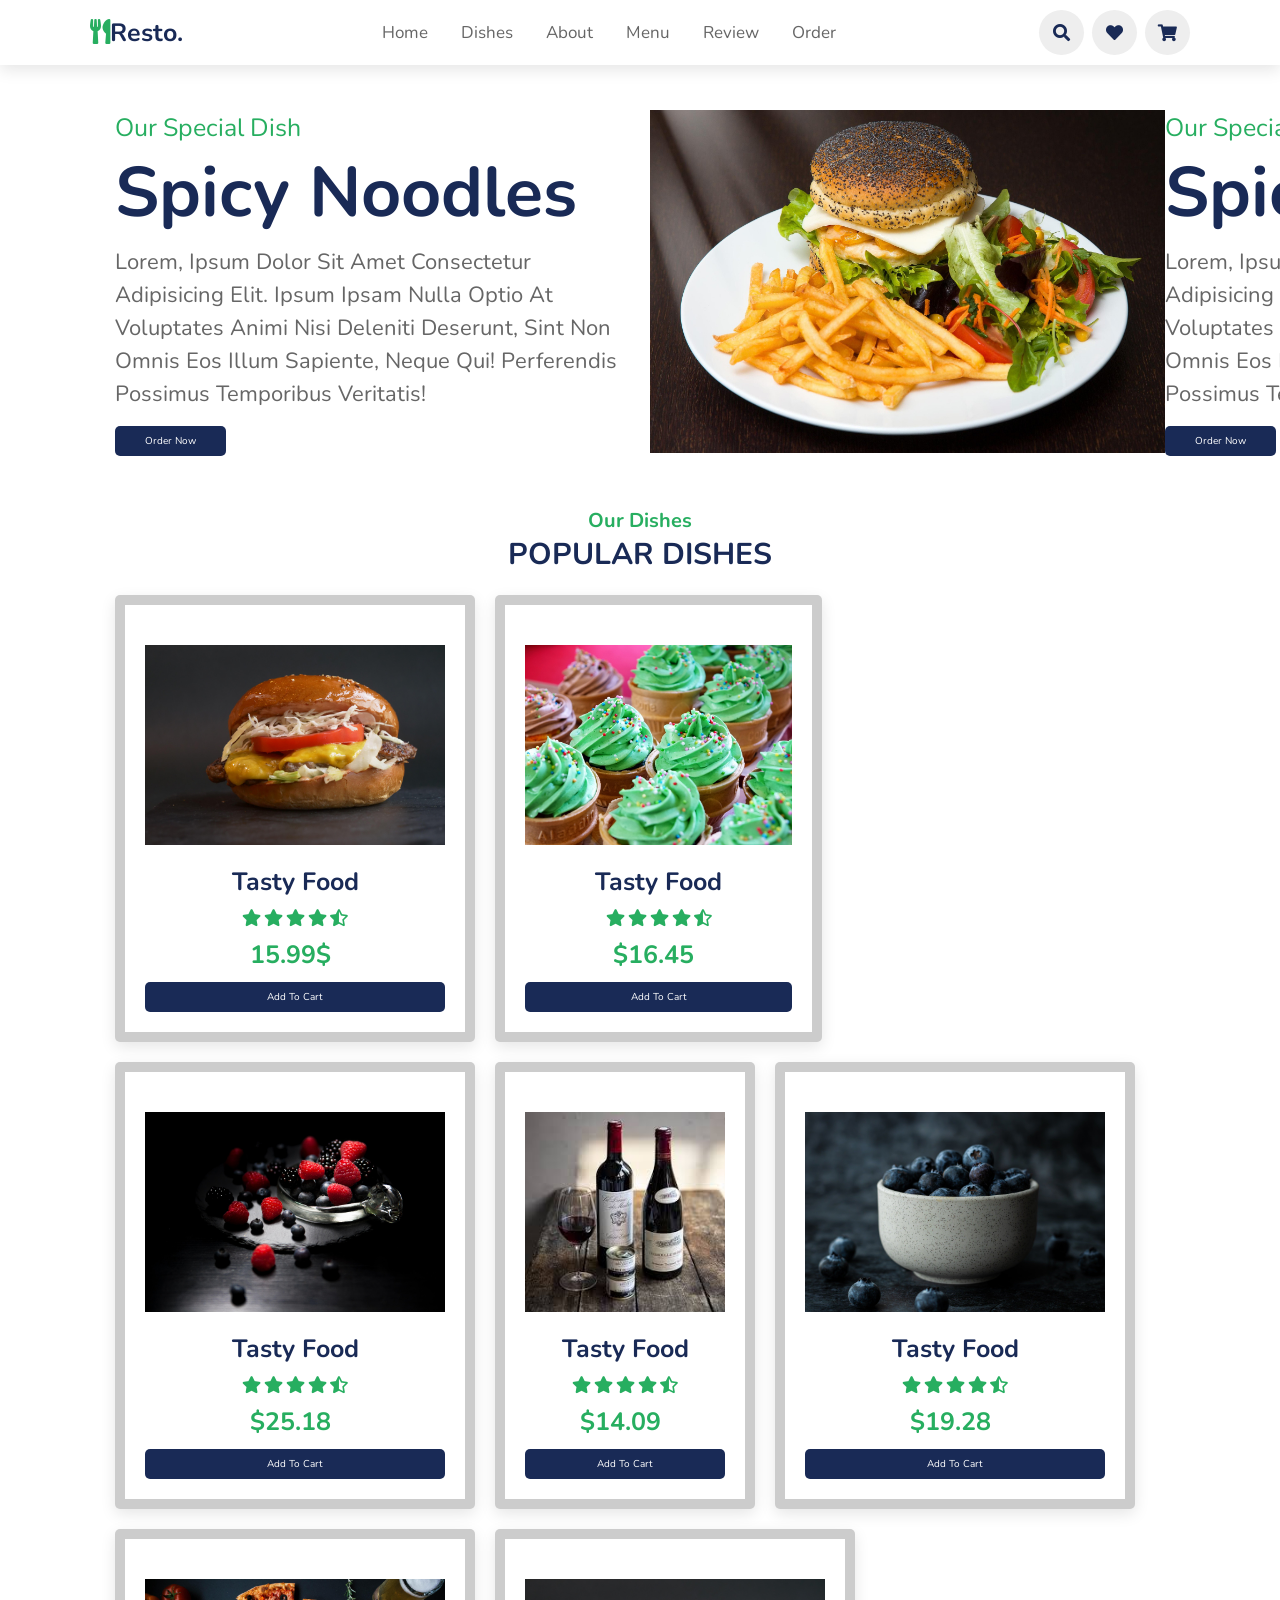
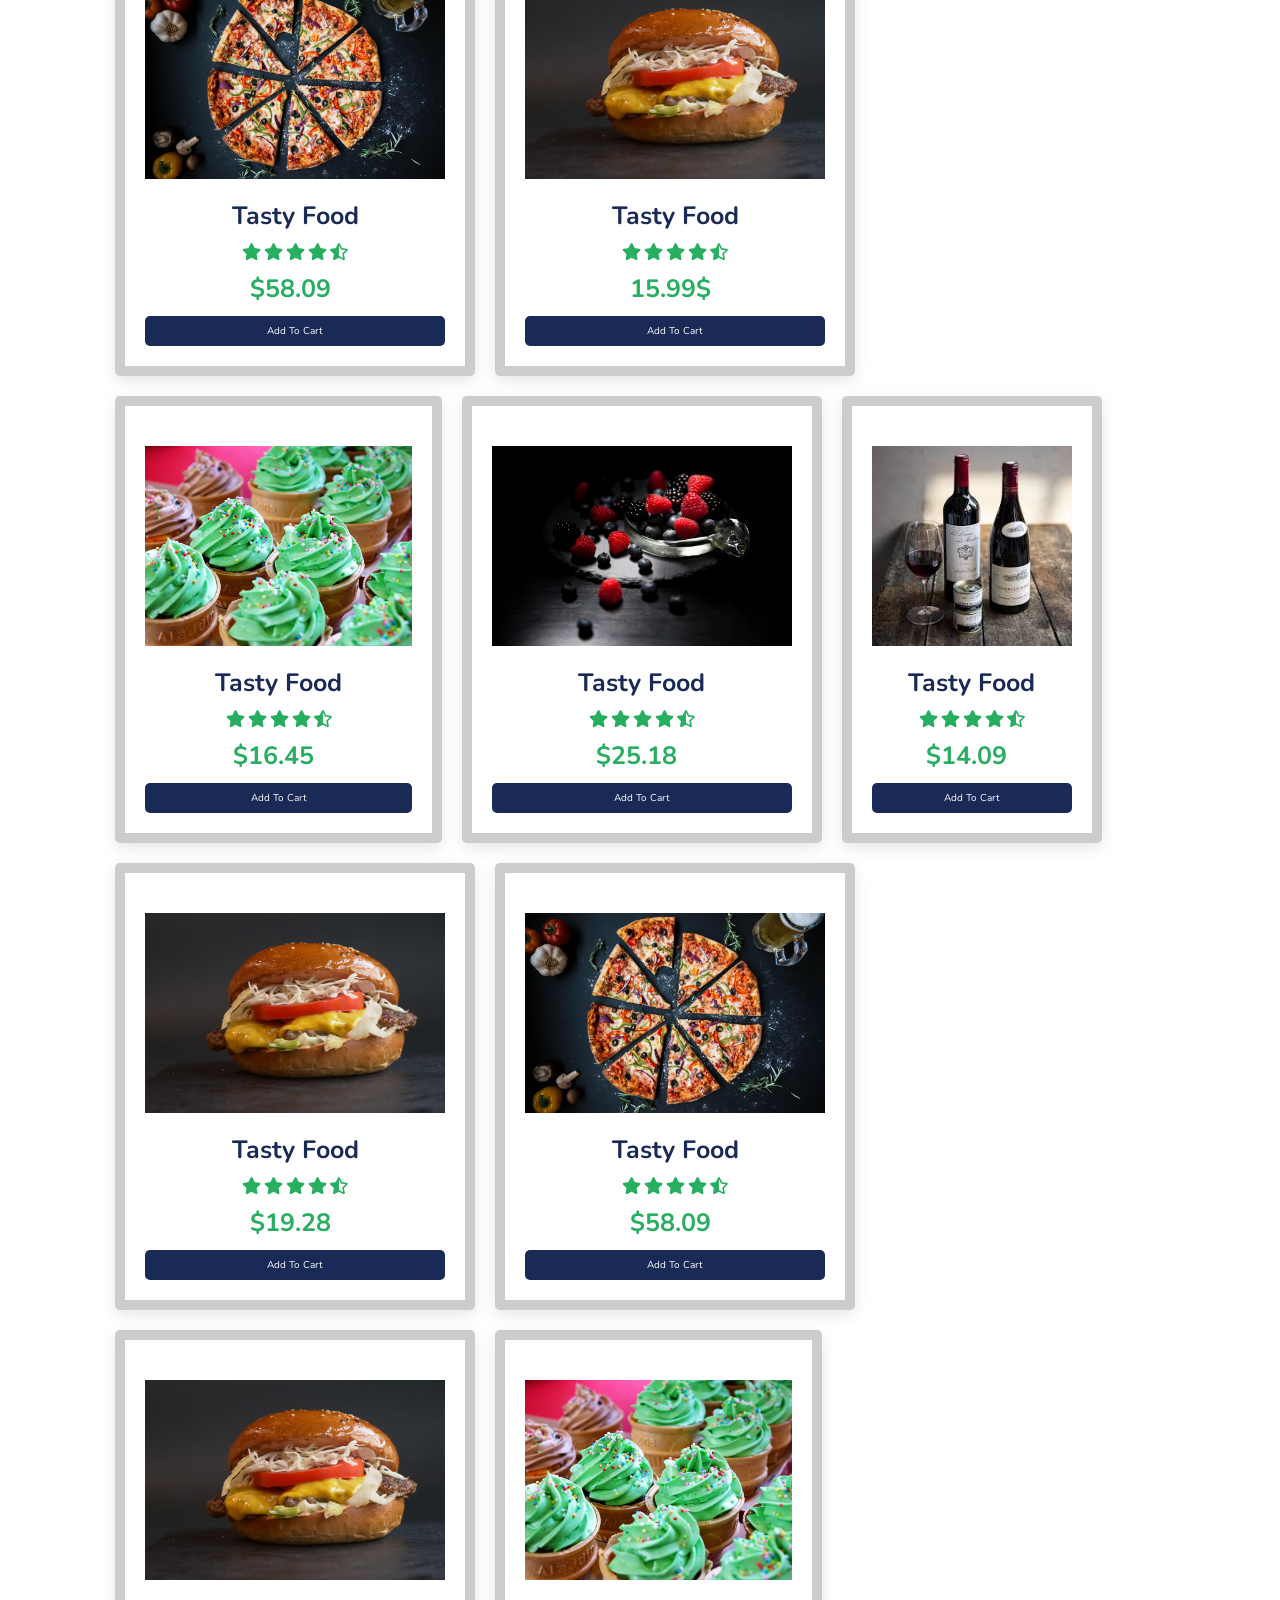
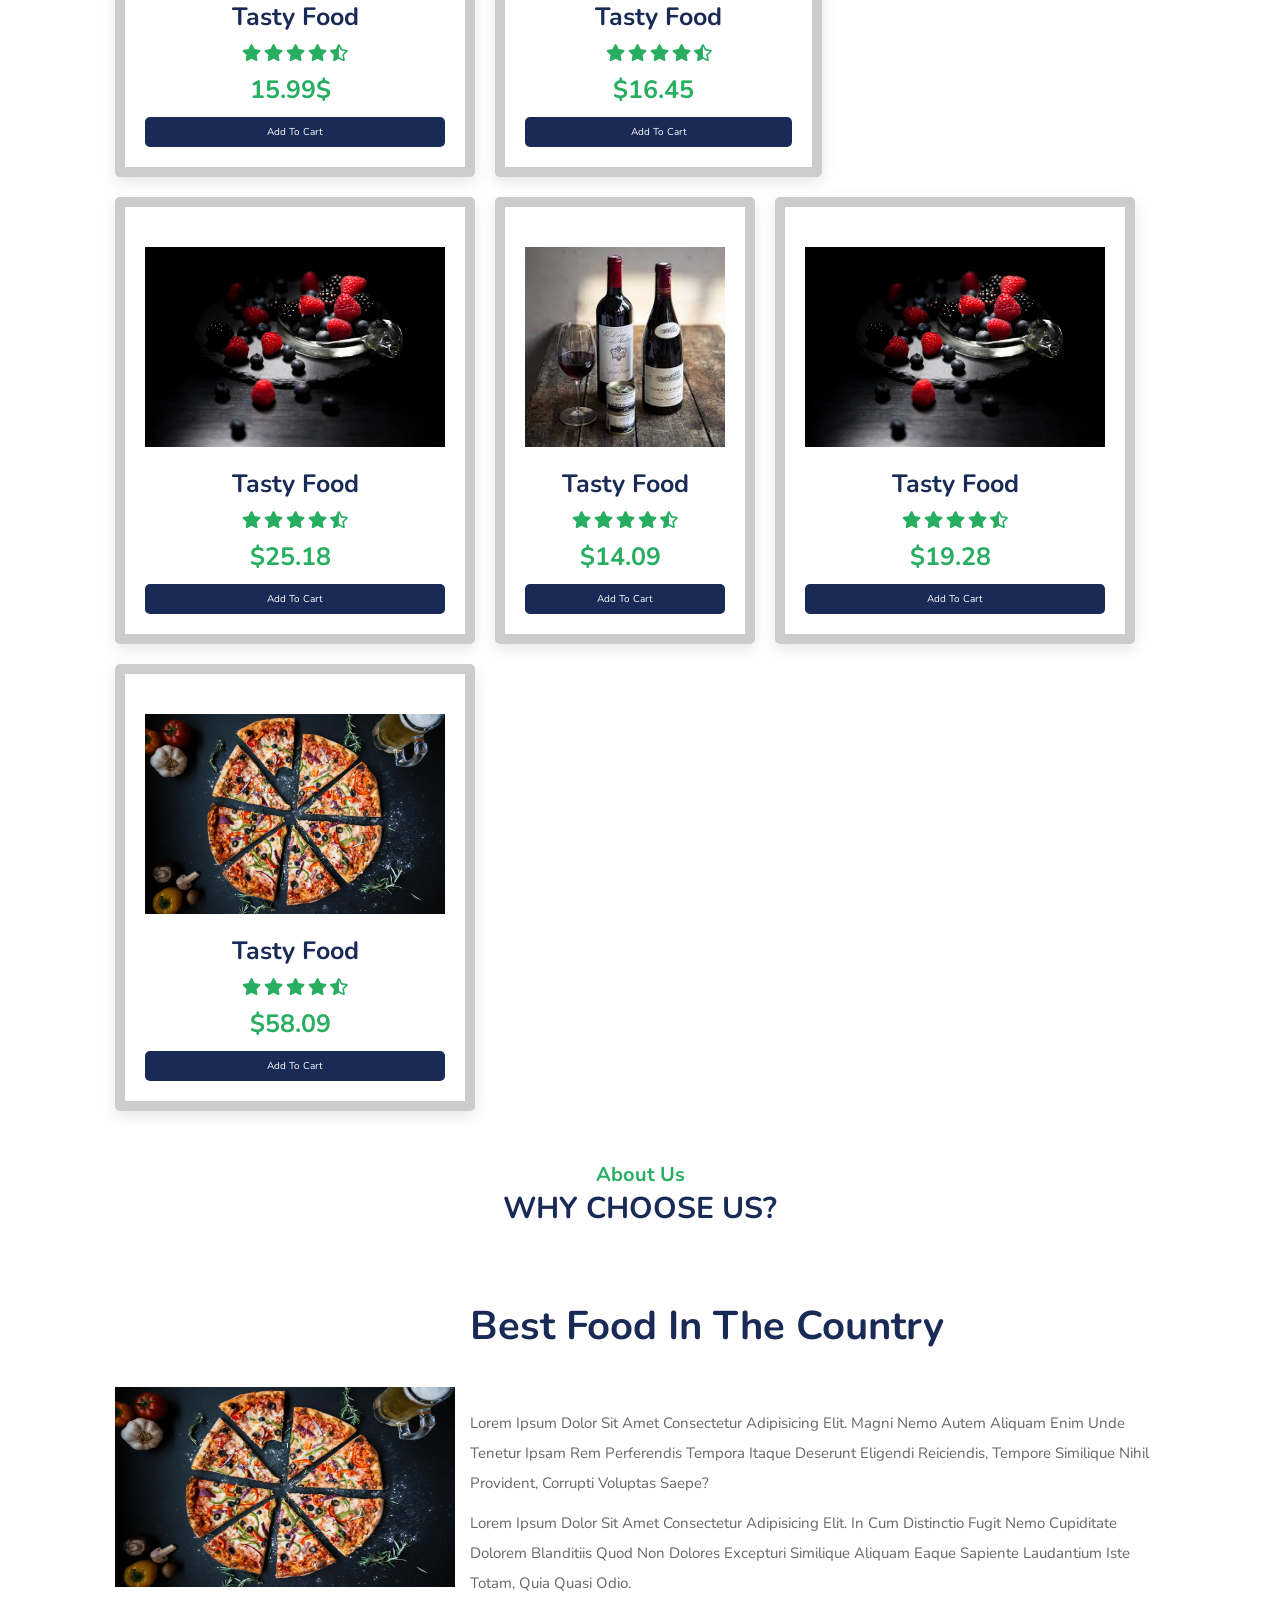
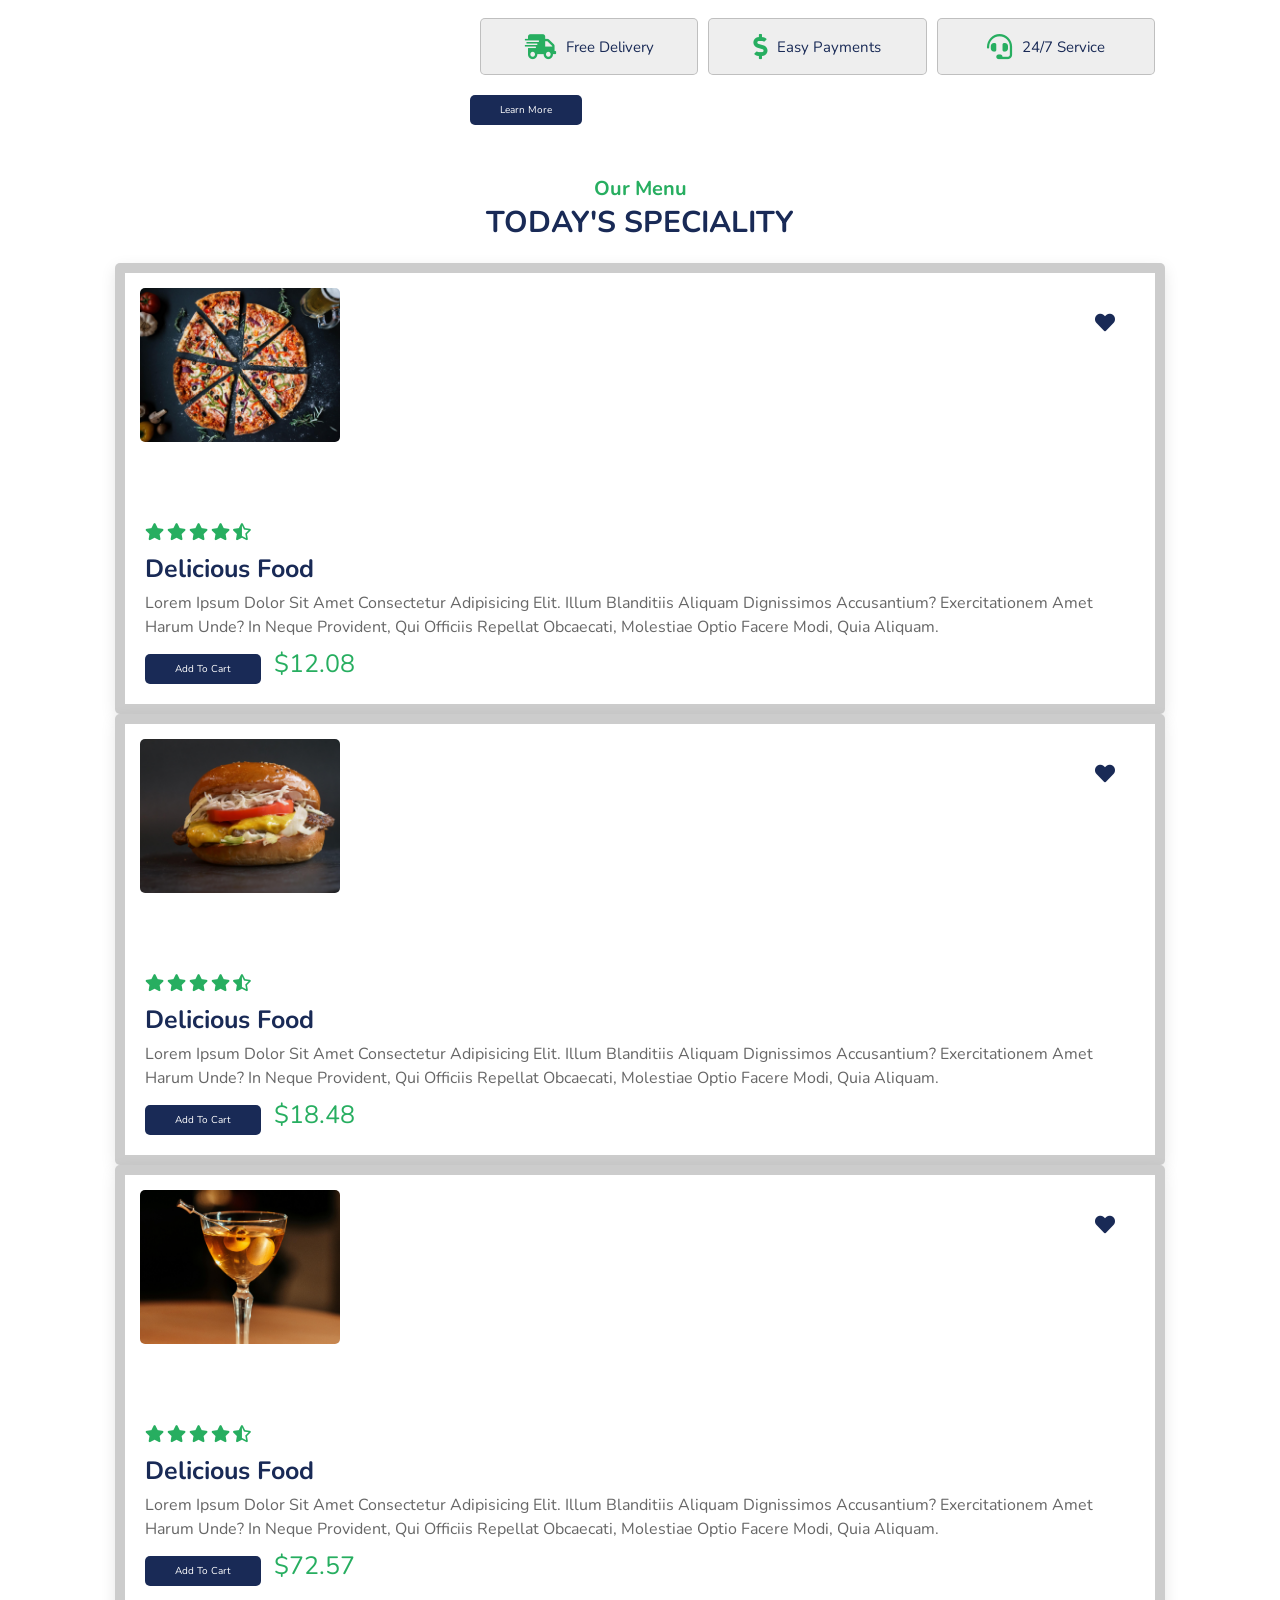
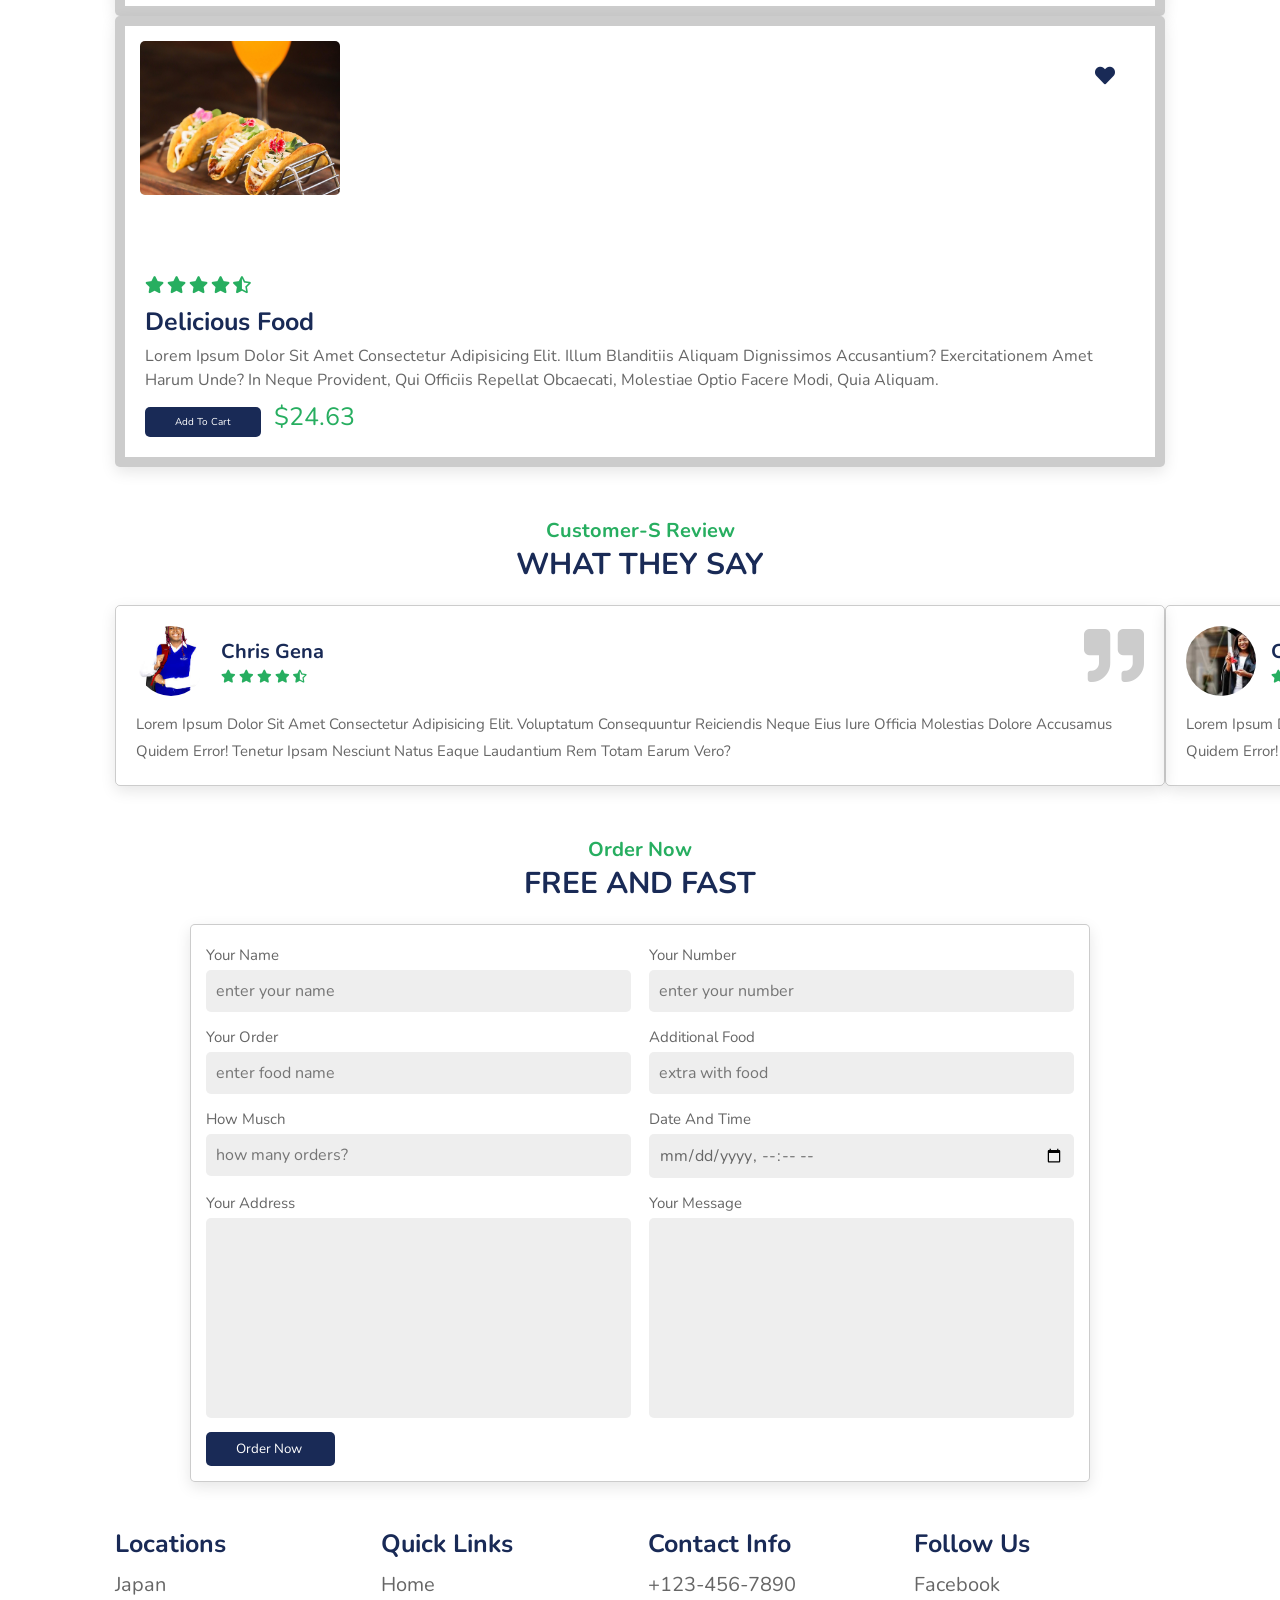
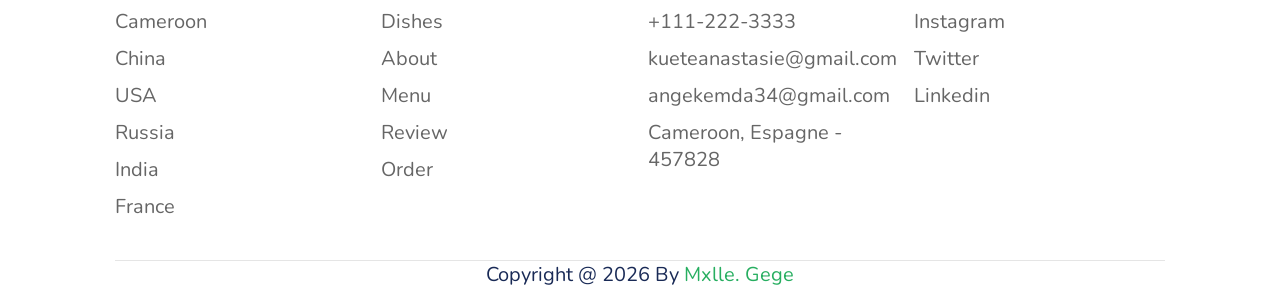
==== dario.html @ 7e9e715a "Ajout des nouveaux fichiers" ====
<!DOCTYPE html>
<html lang="en">
<head>
    <meta charset="UTF-8">
    <meta http-equiv="X-UA-Compatible" content="IE=edge">
    <meta name="viewport" content="width=device-width, initial-scale=1.0">
    <title>complete responsive food website</title>

    <link rel="stylesheet" href="https://unpkg.com/swiper/swiper-bundle.min.css"/>

    
    <link rel="stylesheet" href="https://cdnjs.cloudflare.com/ajax/libs/font-awesome/5.15.3/css/all.min.css">

    
    <link rel="stylesheet" href="food.css">
    
</head>
<body>
  
  <!--header section starts-->

  <header>
    
<a href="#" class="logo"><i class="fas fa-utensils"></i>resto.</a>

<nav class="navbar">
<a class="active" href="#home">Home</a>
<a href="#dishes">Dishes</a>
<a href="#about">About</a>
<a href="#menu">Menu</a>
<a href="#review">Review</a>
<a href="#order">Order</a>
</nav>

<div class="icons">
  <i class="fas fa-bars" id="menu-bars"></i>
  <i class="fas fa-search" id="search-icon"></i>
  <a href="#" class="fas fa-heart"></a>
  <a href="#" class="fas fa-shopping-cart"></a>
</div>
  </header>
 <!--header section ends-->
 <!-- search form -->
 <form action="" id="search-form">
  <input type="search" placeholder="search here..." id="search-box">
  <label for="search-box" class="fas fa-search"></label>
  <i class="fas fa-times" id="close"></i> 
 </form>

<!-- home section starts -->

 <section class="home" id="home">

  <div class="swiper-container home-slider">

<div class=" swiper-wrapper wrapper">

  <div class="swiper-slide slide">
    <div class="content">
      <span> our special dish</span>
      <h3>spicy noodles</h3>
      <p>Lorem, ipsum dolor sit amet consectetur adipisicing elit. Ipsum ipsam nulla optio at voluptates animi nisi deleniti deserunt, sint non omnis eos illum sapiente, neque qui! Perferendis possimus temporibus veritatis!</p>
      <a href="#"  class="btn">order now</a>
    </div>
    <div class="image">
      <img src="image1/un.jpg">

    </div>
  </div>
  <div class="swiper-slide slide">


    <div class="content">
      <span> our special dish</span>
      <h3>spicy noodles</h3>
      <p>Lorem, ipsum dolor sit amet consectetur adipisicing elit. Ipsum ipsam nulla optio at voluptates animi nisi deleniti deserunt, sint non omnis eos illum sapiente, neque qui! Perferendis possimus temporibus veritatis!</p>
      <a href="#"  class="btn">order now</a>

    </div>
<div class="image">
 <img src="image1/de.jpg">

</div>
  </div>
  <div class="swiper-slide slide">


    <div class="content">
      <span> our special dish</span>
      <h3>spicy noodles</h3>
      <p>Lorem, ipsum dolor sit amet consectetur adipisicing elit. Ipsum ipsam nulla optio at voluptates animi nisi deleniti deserunt, sint non omnis eos illum sapiente, neque qui! Perferendis possimus temporibus veritatis!</p>
      <a href="#"  class="btn">order now</a>

    </div>
<div class="image">
 <img src="image1/un.jpg">

</div>
  </div>
  <div class="swiper-slide slide">


    <div class="content">
      <span> our special dish</span>
      <h3>spicy noodles</h3>
      <p>Lorem, ipsum dolor sit amet consectetur adipisicing elit. Ipsum ipsam nulla optio at voluptates animi nisi deleniti deserunt, sint non omnis eos illum sapiente, neque qui! Perferendis possimus temporibus veritatis!</p>
      <a href="#"  class="btn">order now</a>

    </div>
<div class="image">
 <img src="image1/de.jpg">

</div>
  </div>
  <div class="swiper-slide slide">


    <div class="content">
      <span> our special dish</span>
      <h3>spicy noodles</h3>
      <p>Lorem, ipsum dolor sit amet consectetur adipisicing elit. Ipsum ipsam nulla optio at voluptates animi nisi deleniti deserunt, sint non omnis eos illum sapiente, neque qui! Perferendis possimus temporibus veritatis!</p>
      <a href="#"  class="btn">order now</a>

    </div>
<div class="image">
 <img src="image1/un.jpg">

</div>
  </div>
  <div class="swiper-slide slide">


    <div class="content">
      <span> our special dish</span>
      <h3>spicy noodles</h3>
      <p>Lorem, ipsum dolor sit amet consectetur adipisicing elit. Ipsum ipsam nulla optio at voluptates animi nisi deleniti deserunt, sint non omnis eos illum sapiente, neque qui! Perferendis possimus temporibus veritatis!</p>
      <a href="#"  class="btn">order now</a>

    </div>
<div class="image">
 <img src="image1/de.jpg">
</div>
  </div>
</div>

<div class="swiper-pagination"></div>


  </div>
 </section>

<!-- home section end-->
<!-- dishes section starts -->
<section class="dishes" id="dishes">
  <h3 class="sub-heading">our dishes</h3>
  <h1 class="heading">popular dishes</h1>

<div class="box-container">
<div class="box">
  <a href="#" class="fas fa-heart"></a>
  <a href="#" class="fas fa-eye"></a>
  <img src="image1/je.jpg" alt="">
  <h3>tasty food</h3>
  <div class="stars">
    <i class="fas fa-star"></i> 
    <i class="fas fa-star"></i> 
    <i class="fas fa-star"></i> 
    <i class="fas fa-star"></i> 
    <i class="fas fa-star-half-alt"></i> 
  </div>
<span>15.99$</span>
<a href="#" class="btn">add to cart</a>
</div>

<div class="box">
  <a href="#" class="fas fa-heart"></a>
  <a href="#" class="fas fa-eye"></a>
  <img src="image1/il.jpg" alt="">
  <h3>tasty food</h3>
  <div class="stars">
    <i class="fas fa-star"></i> 
    <i class="fas fa-star"></i> 
    <i class="fas fa-star"></i> 
    <i class="fas fa-star"></i> 
    <i class="fas fa-star-half-alt"></i> 
  </div>
<span>$16.45</span>
<a href="#" class="btn">add to cart</a>
</div>

<div class="box">
  <a href="#" class="fas fa-heart"></a>
  <a href="#" class="fas fa-eye"></a>
  <img src="image1/tu.jpg" alt="">
  <h3>tasty food</h3>
  <div class="stars">
    <i class="fas fa-star"></i> 
    <i class="fas fa-star"></i> 
    <i class="fas fa-star"></i> 
    <i class="fas fa-star"></i> 
    <i class="fas fa-star-half-alt"></i> 
  </div>
<span>$25.18</span>
<a href="#" class="btn">add to cart</a>
</div>
<div class="box">
  <a href="#" class="fas fa-heart"></a>
  <a href="#" class="fas fa-eye"></a>
  <img src="image1/VIN.jpg" alt="">
  <h3>tasty food</h3>
  <div class="stars">
    <i class="fas fa-star"></i> 
    <i class="fas fa-star"></i> 
    <i class="fas fa-star"></i> 
    <i class="fas fa-star"></i> 
    <i class="fas fa-star-half-alt"></i> 
  </div>
<span>$14.09</span>
<a href="#" class="btn">add to cart</a>
</div>

<div class="box">
  <a href="#" class="fas fa-heart"></a>
  <a href="#" class="fas fa-eye"></a>
  <img src="image1/nous.jpg" alt="">
  <h3>tasty food</h3>
  <div class="stars">
    <i class="fas fa-star"></i> 
    <i class="fas fa-star"></i> 
    <i class="fas fa-star"></i> 
    <i class="fas fa-star"></i> 
    <i class="fas fa-star-half-alt"></i> 
  </div>
<span>$19.28</span>
<a href="#" class="btn">add to cart</a>
</div>

<div class="box">
  <a href="#" class="fas fa-heart"></a>
  <a href="#" class="fas fa-eye"></a>
  <img src="image1/vous.jpg" alt="">
  <h3>tasty food</h3>
  <div class="stars">
    <i class="fas fa-star"></i> 
    <i class="fas fa-star"></i> 
    <i class="fas fa-star"></i> 
    <i class="fas fa-star"></i> 
    <i class="fas fa-star-half-alt"></i> 
  </div>
<span>$58.09</span>
<a href="#" class="btn">add to cart</a>
</div>


<div class="box">
  <a href="#" class="fas fa-heart"></a>
  <a href="#" class="fas fa-eye"></a>
  <img src="image1/je.jpg" alt="">
  <h3>tasty food</h3>
  <div class="stars">
    <i class="fas fa-star"></i> 
    <i class="fas fa-star"></i> 
    <i class="fas fa-star"></i> 
    <i class="fas fa-star"></i> 
    <i class="fas fa-star-half-alt"></i> 
  </div>
<span>15.99$</span>
<a href="#" class="btn">add to cart</a>
</div>

<div class="box">
  <a href="#" class="fas fa-heart"></a>
  <a href="#" class="fas fa-eye"></a>
  <img src="image1/il.jpg" alt="">
  <h3>tasty food</h3>
  <div class="stars">
    <i class="fas fa-star"></i> 
    <i class="fas fa-star"></i> 
    <i class="fas fa-star"></i> 
    <i class="fas fa-star"></i> 
    <i class="fas fa-star-half-alt"></i> 
  </div>
<span>$16.45</span>
<a href="#" class="btn">add to cart</a>
</div>

<div class="box">
  <a href="#" class="fas fa-heart"></a>
  <a href="#" class="fas fa-eye"></a>
  <img src="image1/tu.jpg" alt="">
  <h3>tasty food</h3>
  <div class="stars">
    <i class="fas fa-star"></i> 
    <i class="fas fa-star"></i> 
    <i class="fas fa-star"></i> 
    <i class="fas fa-star"></i> 
    <i class="fas fa-star-half-alt"></i> 
  </div>
<span>$25.18</span>
<a href="#" class="btn">add to cart</a>
</div>
<div class="box">
  <a href="#" class="fas fa-heart"></a>
  <a href="#" class="fas fa-eye"></a>
  <img src="image1/VIN.jpg" alt="">
  <h3>tasty food</h3>
  <div class="stars">
    <i class="fas fa-star"></i> 
    <i class="fas fa-star"></i> 
    <i class="fas fa-star"></i> 
    <i class="fas fa-star"></i> 
    <i class="fas fa-star-half-alt"></i> 
  </div>
<span>$14.09</span>
<a href="#" class="btn">add to cart</a>
</div>

<div class="box">
  <a href="#" class="fas fa-heart"></a>
  <a href="#" class="fas fa-eye"></a>
  <img src="image1/je.jpg" alt="">
  <h3>tasty food</h3>
  <div class="stars">
    <i class="fas fa-star"></i> 
    <i class="fas fa-star"></i> 
    <i class="fas fa-star"></i> 
    <i class="fas fa-star"></i> 
    <i class="fas fa-star-half-alt"></i> 
  </div>
<span>$19.28</span>
<a href="#" class="btn">add to cart</a>
</div>

<div class="box">
  <a href="#" class="fas fa-heart"></a>
  <a href="#" class="fas fa-eye"></a>
  <img src="image1/vous.jpg" alt="">
  <h3>tasty food</h3>
  <div class="stars">
    <i class="fas fa-star"></i> 
    <i class="fas fa-star"></i> 
    <i class="fas fa-star"></i> 
    <i class="fas fa-star"></i> 
    <i class="fas fa-star-half-alt"></i> 
  </div>
<span>$58.09</span>
<a href="#" class="btn">add to cart</a>
</div>

<div class="box">
  <a href="#" class="fas fa-heart"></a>
  <a href="#" class="fas fa-eye"></a>
  <img src="image1/je.jpg" alt="">
  <h3>tasty food</h3>
  <div class="stars">
    <i class="fas fa-star"></i> 
    <i class="fas fa-star"></i> 
    <i class="fas fa-star"></i> 
    <i class="fas fa-star"></i> 
    <i class="fas fa-star-half-alt"></i> 
  </div>
<span>15.99$</span>
<a href="#" class="btn">add to cart</a>
</div>

<div class="box">
  <a href="#" class="fas fa-heart"></a>
  <a href="#" class="fas fa-eye"></a>
  <img src="image1/il.jpg" alt="">
  <h3>tasty food</h3>
  <div class="stars">
    <i class="fas fa-star"></i> 
    <i class="fas fa-star"></i> 
    <i class="fas fa-star"></i> 
    <i class="fas fa-star"></i> 
    <i class="fas fa-star-half-alt"></i> 
  </div>
<span>$16.45</span>
<a href="#" class="btn">add to cart</a>
</div>

<div class="box">
  <a href="#" class="fas fa-heart"></a>
  <a href="#" class="fas fa-eye"></a>
  <img src="image1/tu.jpg" alt="">
  <h3>tasty food</h3>
  <div class="stars">
    <i class="fas fa-star"></i> 
    <i class="fas fa-star"></i> 
    <i class="fas fa-star"></i> 
    <i class="fas fa-star"></i> 
    <i class="fas fa-star-half-alt"></i> 
  </div>
<span>$25.18</span>
<a href="#" class="btn">add to cart</a>
</div>
<div class="box">
  <a href="#" class="fas fa-heart"></a>
  <a href="#" class="fas fa-eye"></a>
  <img src="image1/VIN.jpg" alt="">
  <h3>tasty food</h3>
  <div class="stars">
    <i class="fas fa-star"></i> 
    <i class="fas fa-star"></i> 
    <i class="fas fa-star"></i> 
    <i class="fas fa-star"></i> 
    <i class="fas fa-star-half-alt"></i> 
  </div>
<span>$14.09</span>
<a href="#" class="btn">add to cart</a>
</div>

<div class="box">
  <a href="#" class="fas fa-heart"></a>
  <a href="#" class="fas fa-eye"></a>
  <img src="image1/tu.jpg" alt="">
  <h3>tasty food</h3>
  <div class="stars">
    <i class="fas fa-star"></i> 
    <i class="fas fa-star"></i> 
    <i class="fas fa-star"></i> 
    <i class="fas fa-star"></i> 
    <i class="fas fa-star-half-alt"></i> 
  </div>
<span>$19.28</span>
<a href="#" class="btn">add to cart</a>
</div>

<div class="box">
  <a href="#" class="fas fa-heart"></a>
  <a href="#" class="fas fa-eye"></a>
  <img src="image1/vous.jpg" alt="">
  <h3>tasty food</h3>
  <div class="stars">
    <i class="fas fa-star"></i> 
    <i class="fas fa-star"></i> 
    <i class="fas fa-star"></i> 
    <i class="fas fa-star"></i> 
    <i class="fas fa-star-half-alt"></i> 
  </div>
<span>$58.09</span>
<a href="#" class="btn">add to cart</a>
</div>

</div>
</section>

<!-- dishes section ends  -->
<!-- about section starts-->
<section class="about" id="about">
  <h3 class="sub-heading">about us </h3>
  <h1 class="heading">why choose us?</h1>

  <div class="row">
    <img src="image1/vous.jpg" alt="" style="width: 340px;height: 200px;">
  
  <div class="content">
    <h3>best food in the country</h3>
    <p>Lorem ipsum dolor sit amet consectetur adipisicing elit. Magni nemo autem aliquam enim unde tenetur ipsam rem perferendis tempora itaque deserunt eligendi reiciendis, tempore similique nihil provident, corrupti voluptas saepe?</p>
    <p>Lorem ipsum dolor sit amet consectetur adipisicing elit. In cum distinctio fugit nemo cupiditate dolorem blanditiis quod non dolores excepturi similique aliquam eaque sapiente laudantium iste totam, quia quasi odio.</p>
    <div class="icons-container">
      <div class="icons">
        <i class="fas fa-shipping-fast"></i>
          <span>free delivery </span>
      </div>
        <div class="icons">
          <i class="fas fa-dollar-sign"></i>
            <span>easy payments </span>  
        </div>  
        <div class="icons">
          <i class="fas fa-headset"></i>
            <span>24/7 service </span>  
        </div>
      </div>
     <a href="#" class="btn">learn more</a>
  </div>
</section>
<!-- about section ends -->

<!-- menu section starts -->
<section class="menu" id="menu">
  <h3 class="sub-heading">our menu </h3>
  <h1 class="heading">today's speciality</h1>
  <div class="box-container">
    <div class="box">
      <div class="image">
        <img src="image1/vous.jpg" alt="">
        <a href="#" class="fas fa-heart"></a>
      </div>
      <div class="content">
      <div class="stars">
      <i class="fas fa-star"></i>
      <i class="fas fa-star"></i>
      <i class="fas fa-star"></i>
      <i class="fas fa-star"></i>
      <i class="fas fa-star-half-alt"></i>
      </div>
      <h3>delicious food</h3>
      <p>Lorem ipsum dolor sit amet consectetur adipisicing elit. Illum blanditiis aliquam dignissimos accusantium? Exercitationem amet harum unde? In neque provident, qui officiis repellat obcaecati, molestiae optio facere modi, quia aliquam.</p>
      <a href="#" class="btn"> add to cart</a>
      <span class="pice">$12.08</span>
      </div>
    </div>
    <div class="box">
      <div class="image">
        <img src="image1/je.jpg" alt="">
        <a href="#" class="fas fa-heart"></a>
      </div>
      <div class="content">
      <div class="stars">
      <i class="fas fa-star"></i>
      <i class="fas fa-star"></i>
      <i class="fas fa-star"></i>
      <i class="fas fa-star"></i>
      <i class="fas fa-star-half-alt"></i>
      </div>
      <h3>delicious food</h3>
      <p>Lorem ipsum dolor sit amet consectetur adipisicing elit. Illum blanditiis aliquam dignissimos accusantium? Exercitationem amet harum unde? In neque provident, qui officiis repellat obcaecati, molestiae optio facere modi, quia aliquam.</p>
      <a href="#" class="btn"> add to cart</a>
      <span class="pice">$18.48</span>
      </div>
      </div>
      <div class="box">
      <div class="image">
        <img src="image1/sa.jpg" alt="">
        <a href="#" class="fas fa-heart"></a>
      </div>
  
      <div class="content">
      <div class="stars">
      <i class="fas fa-star"></i>
      <i class="fas fa-star"></i>
      <i class="fas fa-star"></i>
      <i class="fas fa-star"></i>
      <i class="fas fa-star-half-alt"></i>
      </div>
      <h3>delicious food</h3>
      <p>Lorem ipsum dolor sit amet consectetur adipisicing elit. Illum blanditiis aliquam dignissimos accusantium? Exercitationem amet harum unde? In neque provident, qui officiis repellat obcaecati, molestiae optio facere modi, quia aliquam.</p>
      <a href="#" class="btn"> add to cart</a>
      <span class="pice">$72.57</span>
      </div>
      </div>
  
      <div class="box">
      <div class="image">
        <img src="image1/aa.jpg" alt="">
        <a href="#" class="fas fa-heart"></a>
      </div>
      <div class="content">
      <div class="stars">
      <i class="fas fa-star"></i>
      <i class="fas fa-star"></i>
      <i class="fas fa-star"></i>
      <i class="fas fa-star"></i>
      <i class="fas fa-star-half-alt"></i>
      </div>
      <h3>delicious food</h3>
      <p>Lorem ipsum dolor sit amet consectetur adipisicing elit. Illum blanditiis aliquam dignissimos accusantium? Exercitationem amet harum unde? In neque provident, qui officiis repellat obcaecati, molestiae optio facere modi, quia aliquam.</p>
      <a href="#" class="btn"> add to cart</a>
      <span class="pice">$24.63</span>

      </div>
    </div>
  </div>
</section> 

<!-- menu section ends -->
<!--review section starts-->
<section class="review" id="review">
<h3 class="sub-heading"> customer-s review</h3>
<h1 class="heading"> what they say</h1>

<div class=" swiper-container review-slider">

  <div class="swiper-wrapper">

    <div class="swiper-slide slide">
      <i class="fas fa-quote-right"></i>
<div class="user">
  <img src="image1/f.jpg" alt="">
<div class="user-info">
<h3>chris gena</h3>
<div class="stars">
  <i class="fas fa-star"></i>
  <i class="fas fa-star"></i>
  <i class="fas fa-star"></i>
  <i class="fas fa-star"></i>
  <i class="fas fa-star-half-alt"></i>
  </div>
</div>
</div>
<p>Lorem ipsum dolor sit amet consectetur adipisicing elit. Voluptatum consequuntur reiciendis neque eius iure officia molestias dolore accusamus quidem error! Tenetur ipsam nesciunt natus eaque laudantium rem totam earum vero?</p>
    </div>

    <div class="swiper-slide slide">
      <i class="fas fa-quote-right"></i>
<div class="user">
  <img src="image1/h.jpg" alt="">
<div class="user-info">
<h3>chrisla</h3>
<div class="stars">
  <i class="fas fa-star"></i>
  <i class="fas fa-star"></i>
  <i class="fas fa-star"></i>
  <i class="fas fa-star"></i>
  <i class="fas fa-star-half-alt"></i>
  </div>
</div>
</div>
<p>Lorem ipsum dolor sit amet consectetur adipisicing elit. Voluptatum consequuntur reiciendis neque eius iure officia molestias dolore accusamus quidem error! Tenetur ipsam nesciunt natus eaque laudantium rem totam earum vero?</p>
    </div>

    <div class="swiper-slide slide">
      <i class="fas fa-quote-right"></i>
<div class="user">
  <img src="image1/g.jpg" alt="">
<div class="user-info">
<h3>christina</h3>
<div class="stars">
  <i class="fas fa-star"></i>
  <i class="fas fa-star"></i>
  <i class="fas fa-star"></i>
  <i class="fas fa-star"></i>
  <i class="fas fa-star-half-alt"></i>
  </div>
</div>
</div>
<p>Lorem ipsum dolor sit amet consectetur adipisicing elit. Voluptatum consequuntur reiciendis neque eius iure officia molestias dolore accusamus quidem error! Tenetur ipsam nesciunt natus eaque laudantium rem totam earum vero?</p>
    </div>
    <div class="swiper-slide slide">
      <i class="fas fa-quote-right"></i>
<div class="user">
  <img src="image1/i.JPG" alt="">
<div class="user-info">
<h3>chris</h3>
<div class="stars">
  <i class="fas fa-star"></i>
  <i class="fas fa-star"></i>
  <i class="fas fa-star"></i>
  <i class="fas fa-star"></i>
  <i class="fas fa-star-half-alt"></i>
  </div>
</div>
</div>
<p>Lorem ipsum dolor sit amet consectetur adipisicing elit. Voluptatum consequuntur reiciendis neque eius iure officia molestias dolore accusamus quidem error! Tenetur ipsam nesciunt natus eaque laudantium rem totam earum vero?</p>
    </div>
  </div>
</div>
</section>
<!--review section ends-->
<!-- order section starts-->
<section class="order" id="order">


  <h3 class="sub-heading">order now</h3>
  <h1 class="heading">free and fast</h1>
  <form action="">
    <div class="inputBox">
      <div class="input">
        <span> your name</span>
        <input type="text" placeholder="enter your name">
      </div>
      <div class="input">
        <span> your number</span>
        <input type="number" placeholder="enter your number">
      </div>
    </div>

    <div class="inputBox">
      <div class="input">
        <span> your order</span>
        <input type="text" placeholder="enter food name">
      </div>
      <div class="input">
        <span>additional food</span>
        <input type="test" placeholder="extra with food">
      </div>
    </div>

    <div class="inputBox">
      <div class="input">
        <span> how musch</span>
        <input type="number" placeholder="how many orders?">
      </div>
      <div class="input">
        <span> date and time</span>
        <input type="datetime-local" style="color: #666;">
      </div>
    </div>
    <div class="inputBox">
      <div class="input">
        <span> your address</span>
        <textarea name="" placeholder="enter your address" id="" cols="30" rows="10">  
         </textarea>
      </div>
    <div class="input">
      <span> your message</span>
        <textarea name="" placeholder="enter your message" id="" cols="30" rows="10">  
        </textarea>
    </div>
  </di>
  <input type="submit" value="order now " class="btn">
 
  </form>
 </section>

<!-- order section ends-->

<!-- footer section starts-->
<section  class="footer">
  <div class="box-container">
    <div class="box">
      <h3>locations</h3>
      <a href="#">japan</a>
      <a href="#">cameroon</a>
      <a href="#">china</a>
      <a href="#">USA</a>
      <a href="#">russia</a>
      <a href="#">india</a>
      <a href="#">france</a>
    </div>

    <div class="box">
      <h3>quick links</h3>
      <a href="#">home</a>
      <a href="#">dishes</a>
      <a href="#">about</a>
      <a href="#">menu</a>
      <a href="#">review</a>
      <a href="#">order</a>
    </div>

    <div class="box">
     <h3>contact info</h3>
      <a href="#">+123-456-7890</a>
      <a href="#">+111-222-3333</a>
      <a href="#" style="text-transform: none;">kueteanastasie@gmail.com</a>
      <a href="#" style="text-transform: none;">angekemda34@gmail.com</a>
      <a href="#">Cameroon, espagne - 457828</a>
    </div>

    <div class="box">
      <h3>follow us</h3>
      <a href="#">facebook</a>
      <a href="#">instagram</a>
      <a href="#">twitter</a>
      <a href="#">linkedin</a>
    </div>

    <div class="credit">copyright @ 2026 by <span> mxlle. gege</span>
  
</div>
    
      

  </div>
</section>


<!-- footer section ends-->
<!-- loader part-->
<!--<div class="loader-container">
<img src="image1/loader.gif" alt="">-->


</div>





















<script src="https://unpkg.com/swiper/swiper-bundle.min.js"></script>
<!-- custom js file link-->
<script src="script.js"></script>
</body>
</html>
---- food.css ----
@import url('https://fonts.googleapis.com/css2?family=Nunito:wght@200;300;400;600;700&display=swap');
 
:root{
    --green:#27ae60;
    --black:#192a56;
    --light-color:#666;
    --box-shadow:0 .5rem 1.5rem rgba(0,0,0,.1);
} 
*{
    font-family: 'Nunito', sans-serif;
    margin:0 ;
    padding: 0;
    box-sizing: border-box;
    text-decoration: none;
    outline: none;
    border: none;
    text-transform: capitalize;
    transition: all .2s linear;
}
html{
    font-size: 62.5% ;
    overflow-x: hidden;
    scroll-padding-top: 5.5rem;
    scroll-behavior: smooth;
}

section{
    padding:2rem 9% ;
}
section:nth-chid(even){
    background: #eee;
}

.sub-heading{
    text-align: center;
    color:var(--green) ;
    font-size: 2rem;
    padding-top: 1rem;

}.heading{
    text-align: center;
    color:var(--black) ;
    font-size:3rem;
    padding-bottom: 2rem;
    text-transform: uppercase;

}

.btn{
    margin-top: 1rem;
    display: inline-block;
    font: size 1.7rem;
    color: #fff;
    background: var(--black);
    border-radius: .5rem;
    cursor: pointer;
    padding: .8rem 3rem;
}
.btn:hover{
    background: var(--green);
    letter-spacing: .1rem;

}
header{
    position: fixed;
    top:0; 
    left:0;
    right:0;
    background: #fff;
    padding:1rem 7%;
   display: flex;
    align-items: center;
   justify-content: space-between;
    z-index: 1000;
   box-shadow: var(--box-shadow);
}
 header .logo{
    color:var(--black);
    font-size: 2.5rem;
    font-weight: bolder;
}
 header .logo i{
    color: var(--green);
}
header .navbar a{   
    font-size: 1.7rem;
    white-space: nowrap;
    border-radius: .5rem;
    padding:.5rem 1.5rem;
    color:var(--light-color);
}
header .navbar a.active,
header .navbar a:hover{
    color: #fff;
    background: var(--green);
} 

header .icons i,
header .icons a{
    cursor: pointer;
    margin-left: .5rem;
    height:4.5rem;
    line-height: 4.5rem;
    width: 4.5rem;
    text-align: center;
    font-size: 1.7rem;
    color:var(--black);
    border-radius: 50%;
    background: #eee;

}
header .icons i:hover,
header .icons a:hover{
    color:#fff;
    background: var(--green);
   transform: rotate(360deg);

}
header .icons #menu-bars{
    display:none;
}
#search-form{
    position: fixed;
    top: -110%;
    left: 0;
    height: 100%;
    width:100%;
    z-index: 1004;
    background:rgba(0,0,0,.8);
    display: flex;
    align-items: center;
    justify-content: center;
    padding: 0 1rem;
}
#search-form.active{
    top:0;
}
#search-form #search-box{
width: 50rem;
border-bottom: .1rem solid #fff;
padding: 1rem 0;
color: #fff;
font-size: 3rem;
text-transform: none;
background: none;
}
#search-form #search-box::placeholder{
color: #eee;
}
#search-form #search-box::-webkit-search-cancel-button{
    -webkit-appearance: none;
    }
#search-form label{
    color: #fff; 
    cursor: pointer;
    font-size: 3rem;
} 

#search-form label:hover{
color: var(--green);
    }
#search-form #close{
    position: absolute;
    color: #fff;
    cursor: pointer;
    top: 2rem;  right: 3rem;
    font-size: 5rem ;
}
.home .home-slider .slide{
    display: flex;
    align-items: center;
    flex-wrap: wrap;
    gap: 2rem;
    padding-top: 9rem;
}

.home .home-slider .slide .content{
    flex:1 1 45rem ;
}
.home .home-slider .slide .image{
    flex:1 1 45rem ;
}
.home .home-slider .slide .image img{
    width: 100%;
    object-fit: contain;
    background: #f7f7f7;
}
.home .home-slider .slide .content span{
    color:var(--green);
    font-size: 2.5rem;
}
.home .home-slider .slide .content h3{
    color:var(--black);
    font-size: 7rem;
}
.home .home-slider .slide .content p{
    color:var(--light-color);
    font-size: 2.2rem;
    padding:.5rem 0;
    line-height: 1.5;
}

.swiper-pagination-bullet-active{
    background:var(--green);
}

.dishes .box-container{
/*display: grid;
grid-template-columns: repeat(auto-fit, mimax(28rem,1fr));*/
display: flex;
flex-wrap: wrap;
gap: 2rem;

}
.dishes .box-container .box{
    display: flex;
    flex-direction: column;
    justify-content: space-between;
    height: 100%;
    padding:2rem ;
    background: #fff;
    border-radius: .5rem;
    border: 1rem solid rgba(0,0,0,.2);
    box-shadow: var(--box-shadow);
   /* position: relative;
    overflow:hidden;*/
    text-align: center;
}

.dishes .box-container .box .fa-heart,
.dishes .box-container .box .fa-eye{
    position: absolute;
    top: 1.5rem;
    background: #eee;
    border-radius:50% ;
    height: 5rem;
    width: 5rem;
    line-height: 5rem;
    font-size:3rem;
    color: var(--black);
}

.dishes .box-container .box .fa-heart:hover,
.dishes .box-container .box .fa-eye:hover{
    background:var(--green) ;
    color: #fff;
}

.dishes .box-container .box .fa-heart{
    right: -15rem;
}
.dishes .box-container .box .fa-eye{
    left: -15rem;
}

.dishes .box-container .box:hover .fa-heart{
    right: 1.5rem;
}
.dishes .box-container .box:hover .fa-eye{
    left: 1.5rem;
}

.dishes .box-container .box img{
    height:20rem ;
    width: 100%;
    object-fit: contain;
    margin: 2rem 0;
}

.dishes .box-container .box h3{
   color: var(--black);
   font-size: 2.5rem; 
}

.dishes .box-container .box .stars{
    padding: 1rem 0;
}

.dishes .box-container .box .stars i{
 font-size: 1.7rem;
 color: var(--green);   
}

.dishes .box-container .box span{
   color: var(--green);
   font-weight: bolder;
   margin-right:1rem ;
   font-size: 2.5rem;
}

.about .row{
    display: flex;
    flex-wrap: wrap;
    gap: 1.5rem;
    align-items: center;
}

.about .row .image{
    flex:1 1 45rem ;
}

.about .row .image img{
   width: 100% ;
}

.about .row .content{
    flex:1 1 45rem ;
}

.about .row .content h3{
    color:var(--black) ;
    font-size: 4rem;
    padding: 5rem 0;
}

.about .row .content p{
    color:var(--light-color) ;
    font-size: 1.5rem;
    padding: .5rem 0;
    line-height: 2;
}
 .about .row .content .icons-container{
    display: flex;
     gap: 1rem;
     flex-wrap: wrap;
     padding: 1rem;
     margin-top: .5rem;
 }
 .about .row .content .icons-container .icons{
    background:#eee ;
    border-radius: .5rem;
    border: .1rem solid  rgba(0,0,0,.2);
    display: flex;
    align-items: center;
    justify-content: center;
    gap:1rem;
    flex:1 1 17rem;
    padding: 1.5rem 1.5rem;
 }

 .about .row .content .icons-container .icons i{
    font-size:2.5rem;
    color: var(--green);
 }
 .about .row .content .icons-container .icons span{
    font-size:1.5rem;
    color: var(--black);
 }
 .menu .box-container{
    display:grid;
    grid-template-columns: repeat(auto-fit,mimax(30rem,1fr));
 }
 .menu .box-container .box{
    background: #fff;
    border: 1rem solid rgba(0,0,0,.2);
    border-radius: .5rem;
    box-shadow: var(--box-shadow);
 }

 .menu .box-container .box .image{
    height:25rem ;
    width: 100%;
    padding:1.5rem ;
    overflow: hidden;
    position: relative;
 } 

 .menu .box-container .box .image img{
   height: 70%;
   width: 20%;
   border-radius: .5rem;
   object-fit: cover;
 }
 .menu .box-container .box .image .fa-heart{
    position: absolute;
    top: 2.5rem;
    right: 2.5rem;
    height:5rem ;
    width: 5rem;
    line-height: 5rem;
    text-align: center;
    font-size: 2rem;
    background: #fff; 
    border-radius: 50%;
    color: var(--black);
 }

 .menu .box-container .box .image .fa-heart:hover{
    background-color: var(--green);
    color: #fff;
 }

 .menu .box-container .box .content{
     padding: 2rem;
     padding-top: 0;

 }

 .menu .box-container .box .content .stars{
    padding-bottom: 1rem;
}

.menu .box-container .box .content .stars i{
    font-size: 1.7rem;
    color: var(--green);   
}

.menu .box-container .box .content h3{
    color: var(--black);
    font-size: 2.5rem;   
}
.menu .box-container .box .content p{
    color: var(--light-color);
    font-size: 1.6rem;
    padding: .5rem 0;
    line-height: 1.5; 
}
.menu .box-container .box .content .pice{
    color: var(--green);
    margin-left: 1rem;
    font-size: 2.5rem;
}

.review .slide{
    padding: 2rem;
    box-shadow: var(--box-shadow);
    border: .1rem solid rgba(0,0,0,.2);
    border-radius: .5rem;
    position: relative;
}
 .review .slide .fa-quote-right{
    position: absolute;
    top: 2rem; right: 2rem;
    font-size: 6rem;
    color: #ccc;
 }
.review .slide .user{
    display: flex;
    gap: 1.5rem;
    align-items: center;
    padding-bottom: 1.5rem;
}

.review .slide .user img{
  height: 7rem;
  width: 7rem;
  border-radius: 50%;
  object-fit: cover;  
}

.review .slide .user h3{
    color: var(--black);
    font-size: 2rem;
    padding-bottom: .5rem;
} 
.review .slide .user i{
    font-size: 1.3rem;
    color: var(--green);
}
.review .slide p{
   font-size: 1.5rem;
   line-height: 1.8;
   color: var(--light-color); 
}

.order form{
    max-width: 90rem;
    border-radius: .5rem;
    box-shadow: var(--box-shadow);
    border: .1rem solid rgba(0,0,0,.2);
    background: #fff;
    padding: 1.5rem;
    margin: 0 auto;
}
.order form .inputBox{
    display: flex;
    flex-wrap: wrap;
    justify-content: space-between;
}
.order form .inputBox .input{
    width: 49%;
}
.order form .inputBox .input span{
  display: block;
  padding: .5rem 0;
  font-size: 1.5rem;
  color: var(--light-color);  
}

.order form .inputBox .input input,
.order form .inputBox .input textarea{
    background:#eee ;
    border-radius: .5rem;
    padding: 1rem;
    font-size:1.6rem ;
    color: var(--black);
    text-transform: none;
    margin-bottom: 1rem;
    width: 100%;
}

.order form .inputBox .input input:focus,
.order form .inputBox .input textarea:focus{
    border: .1rem solid var(--green);
}


.order form .inputBox .input textarea{
    height:20rem ;
    resize: none;
}

.order form .btn{
margin-top:0 ;    
}

.footer .box-container{
    display: grid;
    grid-template-columns: repeat(auto-fit, minmax(25rem, 1fr));
    gap: 1.5rem;
}

.footer .box-container .box h3{
    padding: .5rem 0;
    font-size: 2.5rem;
    color: var(--black);
}

.footer .box-container .box a{
    display: block;
    padding: .5rem 0;
    font-size: 2rem;
    color: var(--light-color);
}

.footer .box-container .box a:hover{
    color: var(--green);
    text-decoration: underline;
}

.footer .credit{
   grid-column: 1 / -1;
    text-align:center;
    margin-top: 2rem;
    border-top: .1rem solid rgba(0,0,0,.1);
    font-size: 2rem;
    color: var(--black);
    width: 100%;
}
.footer .credit span{
   color: var(--green); 
}

.loader-container{
    position: fixed;
    top: 0; left:0 ;
    height: 100%;
    width: 100%;
    z-index: 10000;
    background: #fff;
    display: flex;
    align-items: center;
    justify-content: center;
    overflow: hidden;
}

.loader-container img{ 
width: 35rem; 

}


.loader-container.fadeOut{
    top: 110%;
    opacity: 0;

}





 
/*media queries*/
@media (max-width:991px){

    html{
        font-size:55%;
    }
     header{
    padding:1rem 2rem;
}
section{
    padding: 2rem;
}}

@media (max-width:768px){
    header .icons #menu-bars{
        display: inline-block;
    }

     header .navbar{
    position: absolute;
    top: 100%;
    left:0;
    right:0;
    background: #fff;
    border-top: .1rem solid rgba(0,0,0,.2);
    border-bottom: .1rem solid rgba(0,0,0,.2);
    padding:1rem;
    clip-path: polygon(0 0, 100% 0,100% 0, 0 0);
}
header .navbar.active{
    clip-path: polygon(0 0,100% 0,100% 100%,0% 100%);
}
header .navbar a{
    display: block;
    padding:1.5rem;
    margin:1rem;
    font-size: 2rem;
    background: #eee;
}

#search-form #search-box{
    width: 90px;
    margin: 0 1rem;
}
.home .home-slider .slide .content h3{
    font-size: 5rem;
}

}
@media (max-width:450px){

    html{
        font-size: 50%;
    }


    .dishes .box-container .box img{
      height:auto ;
      width:100% ; 
    }
    .order form .inputBox .input{
        width: 100%;
} }
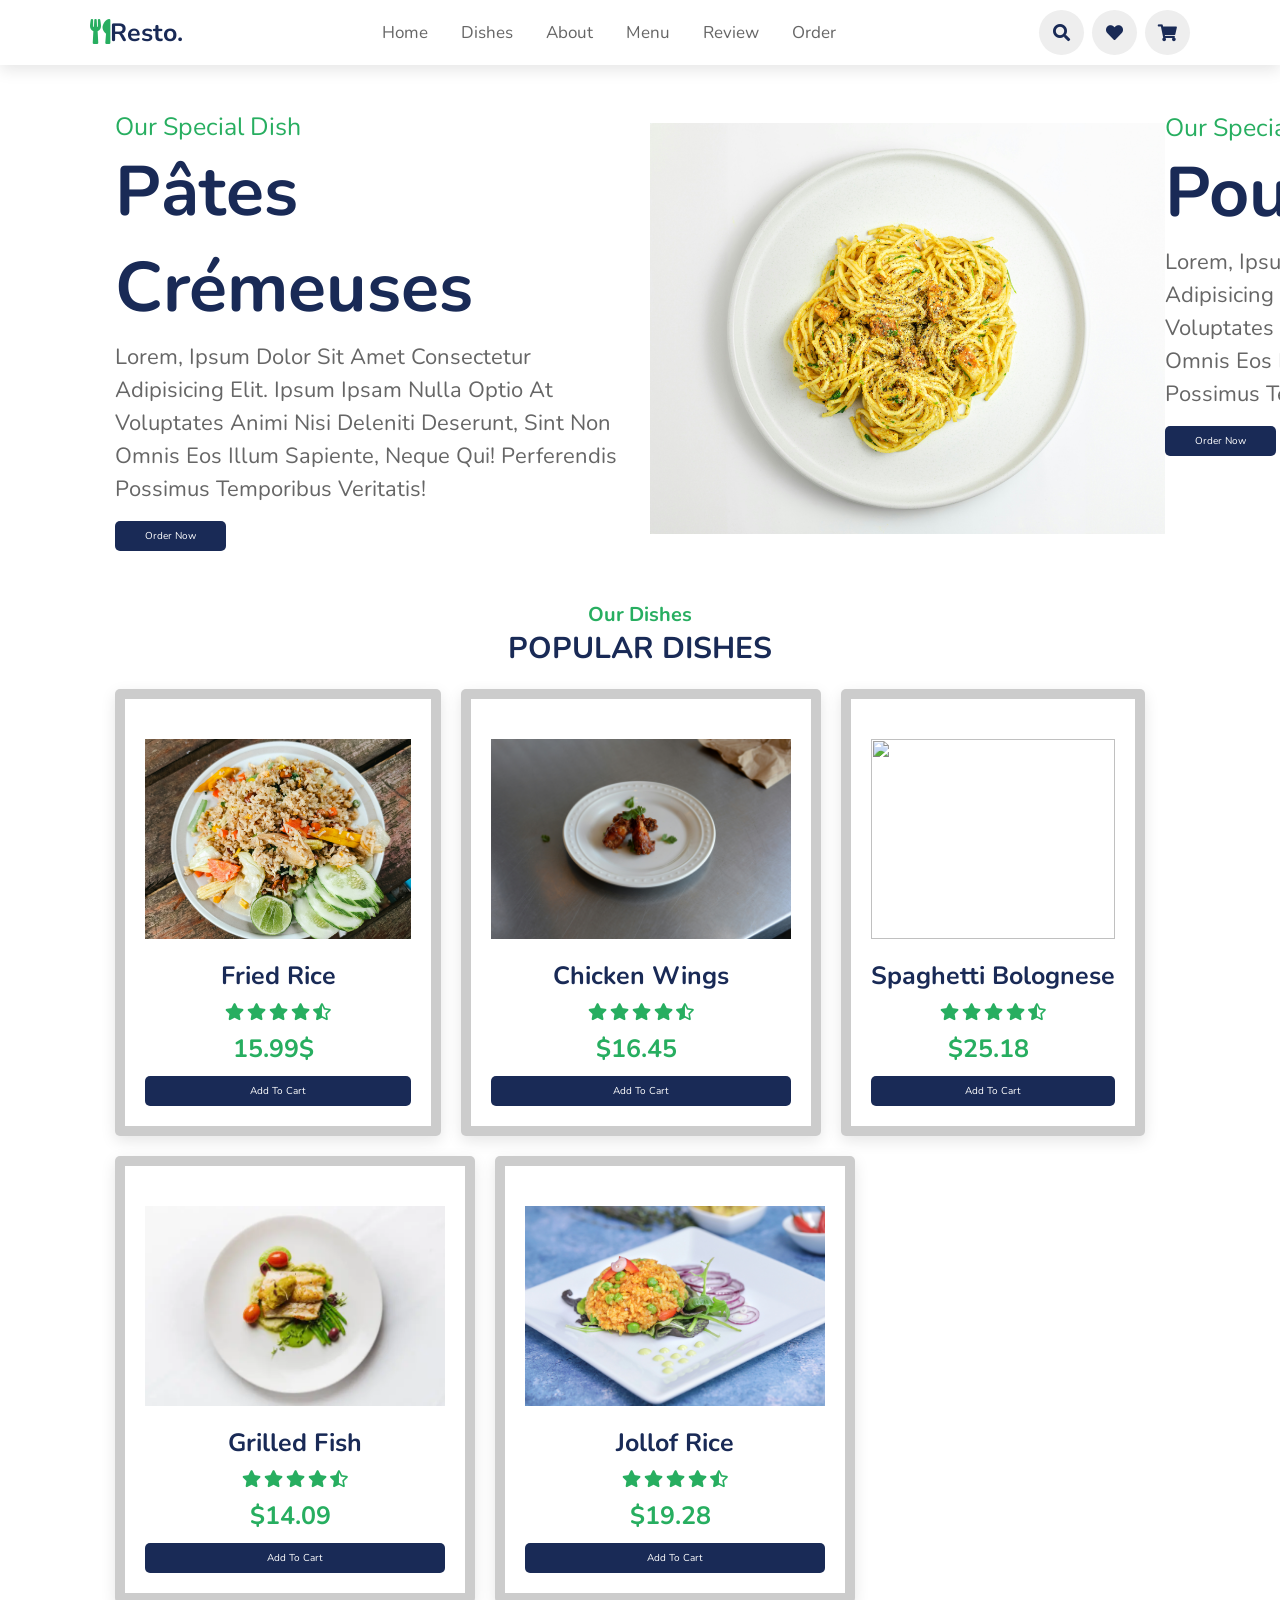
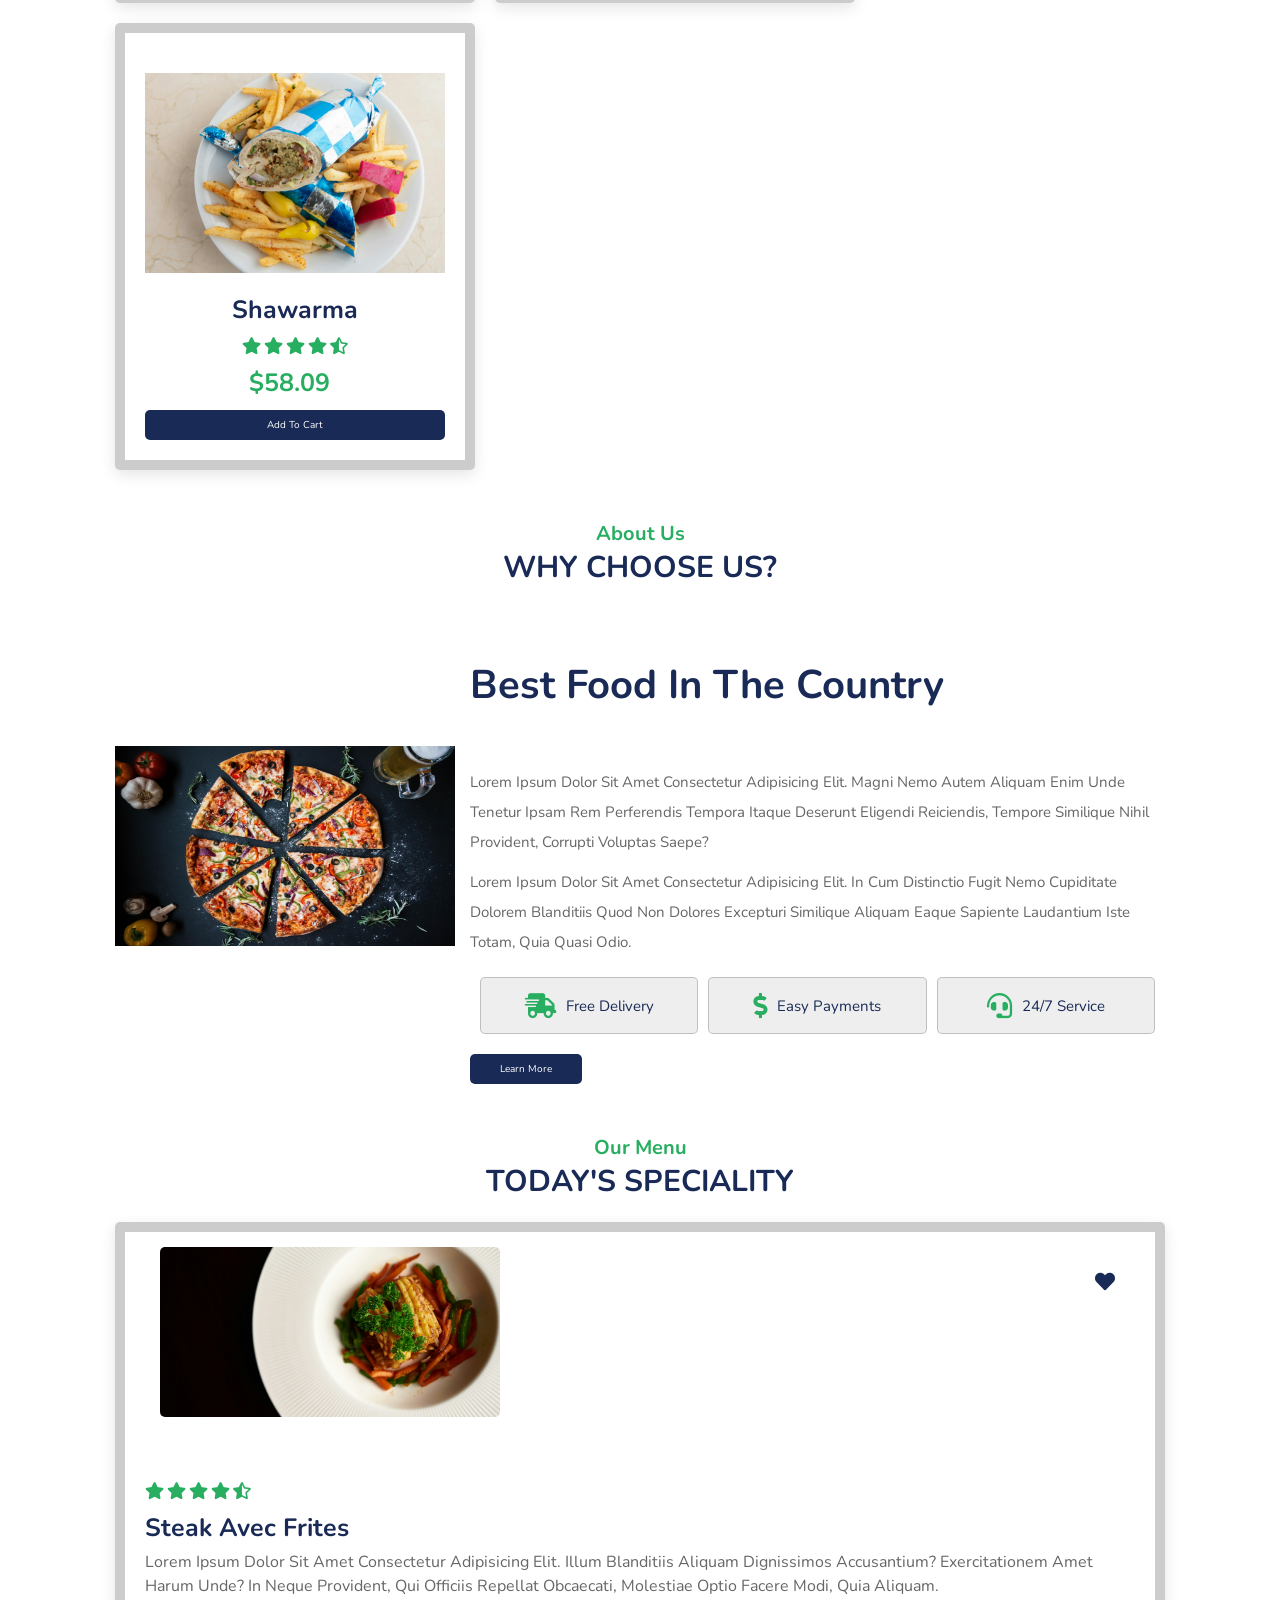
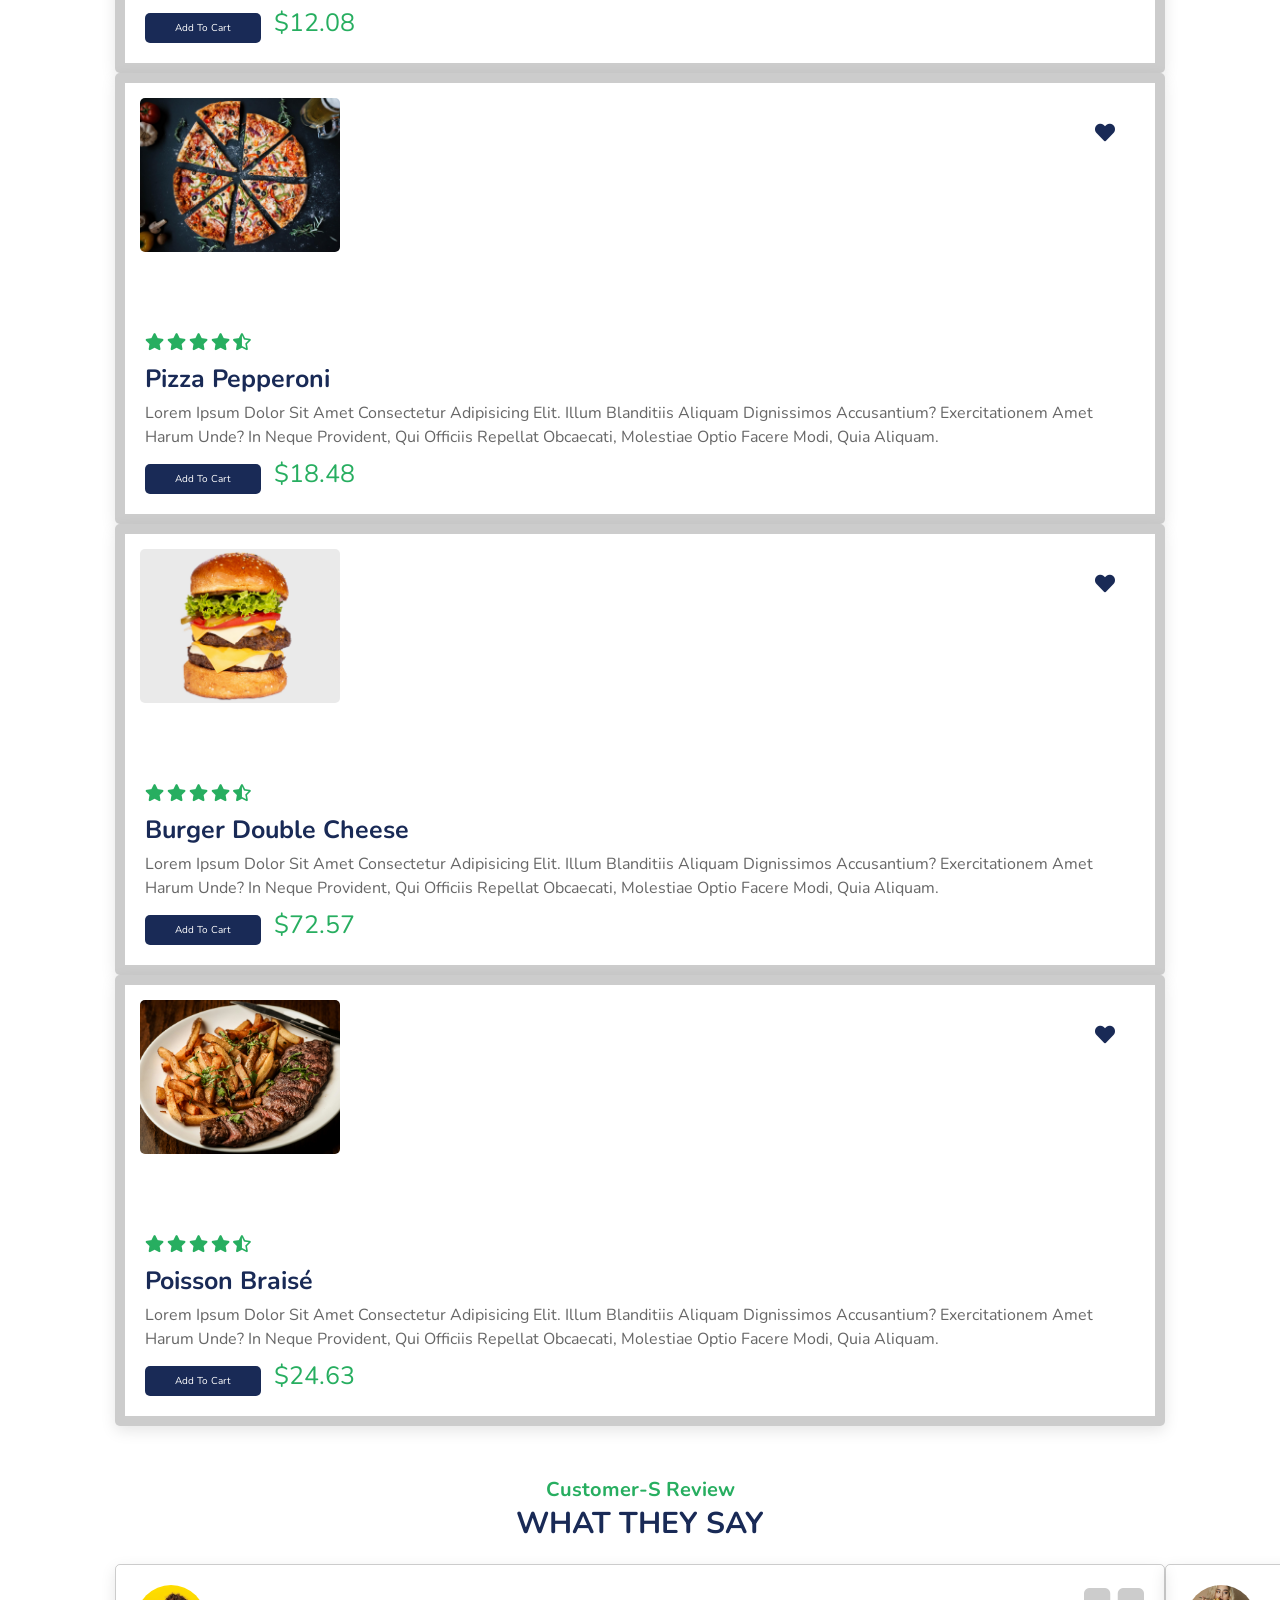
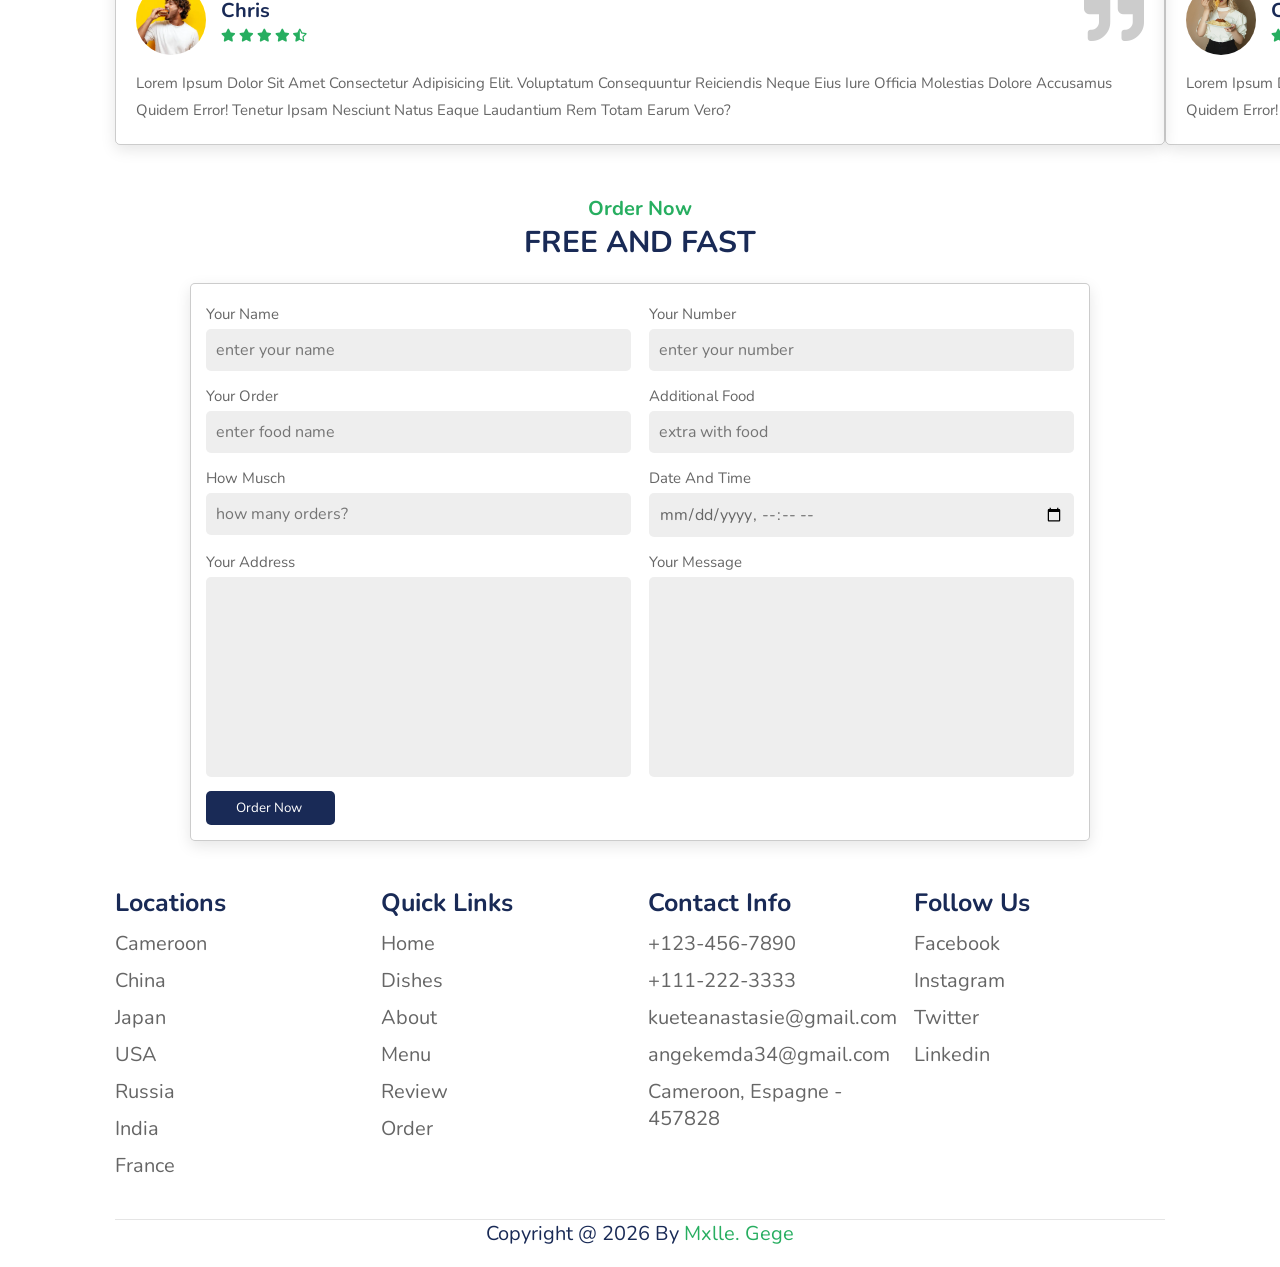
==== commit 5f02f543: "mise à jour de la section contact et correction du menu" ====
--- a/dario.html
+++ b/dario.html
@@ -4,7 +4,7 @@
     <meta charset="UTF-8">
     <meta http-equiv="X-UA-Compatible" content="IE=edge">
     <meta name="viewport" content="width=device-width, initial-scale=1.0">
-    <title>complete responsive food website</title>
+    <title>responsive food website</title>
 
     <link rel="stylesheet" href="https://unpkg.com/swiper/swiper-bundle.min.css"/>
 
@@ -58,87 +58,85 @@
   <div class="swiper-slide slide">
     <div class="content">
       <span> our special dish</span>
-      <h3>spicy noodles</h3>
+      <h3>Pâtes crémeuses</h3>
       <p>Lorem, ipsum dolor sit amet consectetur adipisicing elit. Ipsum ipsam nulla optio at voluptates animi nisi deleniti deserunt, sint non omnis eos illum sapiente, neque qui! Perferendis possimus temporibus veritatis!</p>
       <a href="#"  class="btn">order now</a>
     </div>
+
     <div class="image">
-      <img src="image1/un.jpg">
-
-    </div>
-  </div>
+      <img src="image1/spaghetti.jpg">
+    </div>
+
+  </div>
+
   <div class="swiper-slide slide">
-
-
     <div class="content">
       <span> our special dish</span>
-      <h3>spicy noodles</h3>
+      <h3>Poulet grillé</h3>
       <p>Lorem, ipsum dolor sit amet consectetur adipisicing elit. Ipsum ipsam nulla optio at voluptates animi nisi deleniti deserunt, sint non omnis eos illum sapiente, neque qui! Perferendis possimus temporibus veritatis!</p>
       <a href="#"  class="btn">order now</a>
+    </div>
+    
+    <div class="image">
+      <img src="image1/poulet.png">
+    </div>
+
+  </div>
+
+  <div class="swiper-slide slide">
+    <div class="content">
+      <span> our special dish</span>
+      <h3>Burger gourmet</h3>
+      <p>Lorem, ipsum dolor sit amet consectetur adipisicing elit. Ipsum ipsam nulla optio at voluptates animi nisi deleniti deserunt, sint non omnis eos illum sapiente, neque qui! Perferendis possimus temporibus veritatis!</p>
+      <a href="#"  class="btn">order now</a>
+    </div>
+    
+    <div class="image">
+      <img src="image1/burger.png">
+    </div>
+
+  </div>
+
+  <div class="swiper-slide slide">
+    <div class="content">
+      <span> our special dish</span>
+      <h3>Pizza au fromage</h3>
+      <p>Lorem, ipsum dolor sit amet consectetur adipisicing elit. Ipsum ipsam nulla optio at voluptates animi nisi deleniti deserunt, sint non omnis eos illum sapiente, neque qui! Perferendis possimus temporibus veritatis!</p>
+      <a href="#"  class="btn">order now</a>
+
+    </div>
+<div class="image">
+ <img src="image1/pizza.jpg">
+
+</div>
+  </div>
+  <div class="swiper-slide slide">
+
+
+    <div class="content">
+      <span> our special dish</span>
+      <h3>Sushi</h3>
+      <p>Lorem, ipsum dolor sit amet consectetur adipisicing elit. Ipsum ipsam nulla optio at voluptates animi nisi deleniti deserunt, sint non omnis eos illum sapiente, neque qui! Perferendis possimus temporibus veritatis!</p>
+      <a href="#"  class="btn">order now</a>
+
+    </div>
+<div class="image">
+ <img src="image1/un.jpg">
+
+</div>
+  </div>
+  <div class="swiper-slide slide">
+
+
+    <div class="content">
+      <span> our special dish</span>
+      <h3>Salade fraîche</h3>
+      <p>Lorem, ipsum dolor sit amet consectetur adipisicing elit. Ipsum ipsam nulla optio at voluptates animi nisi deleniti deserunt, sint non omnis eos illum sapiente, neque qui! Perferendis possimus temporibus veritatis!</p>
+      <a href="#"  class="btn">order now</a>
 
     </div>
 <div class="image">
  <img src="image1/de.jpg">
-
-</div>
-  </div>
-  <div class="swiper-slide slide">
-
-
-    <div class="content">
-      <span> our special dish</span>
-      <h3>spicy noodles</h3>
-      <p>Lorem, ipsum dolor sit amet consectetur adipisicing elit. Ipsum ipsam nulla optio at voluptates animi nisi deleniti deserunt, sint non omnis eos illum sapiente, neque qui! Perferendis possimus temporibus veritatis!</p>
-      <a href="#"  class="btn">order now</a>
-
-    </div>
-<div class="image">
- <img src="image1/un.jpg">
-
-</div>
-  </div>
-  <div class="swiper-slide slide">
-
-
-    <div class="content">
-      <span> our special dish</span>
-      <h3>spicy noodles</h3>
-      <p>Lorem, ipsum dolor sit amet consectetur adipisicing elit. Ipsum ipsam nulla optio at voluptates animi nisi deleniti deserunt, sint non omnis eos illum sapiente, neque qui! Perferendis possimus temporibus veritatis!</p>
-      <a href="#"  class="btn">order now</a>
-
-    </div>
-<div class="image">
- <img src="image1/de.jpg">
-
-</div>
-  </div>
-  <div class="swiper-slide slide">
-
-
-    <div class="content">
-      <span> our special dish</span>
-      <h3>spicy noodles</h3>
-      <p>Lorem, ipsum dolor sit amet consectetur adipisicing elit. Ipsum ipsam nulla optio at voluptates animi nisi deleniti deserunt, sint non omnis eos illum sapiente, neque qui! Perferendis possimus temporibus veritatis!</p>
-      <a href="#"  class="btn">order now</a>
-
-    </div>
-<div class="image">
- <img src="image1/un.jpg">
-
-</div>
-  </div>
-  <div class="swiper-slide slide">
-
-
-    <div class="content">
-      <span> our special dish</span>
-      <h3>spicy noodles</h3>
-      <p>Lorem, ipsum dolor sit amet consectetur adipisicing elit. Ipsum ipsam nulla optio at voluptates animi nisi deleniti deserunt, sint non omnis eos illum sapiente, neque qui! Perferendis possimus temporibus veritatis!</p>
-      <a href="#"  class="btn">order now</a>
-
-    </div>
-<div class="image">
- <img src="image1/de.jpg">
 </div>
   </div>
 </div>
@@ -150,17 +148,20 @@
  </section>
 
 <!-- home section end-->
+
+
 <!-- dishes section starts -->
 <section class="dishes" id="dishes">
   <h3 class="sub-heading">our dishes</h3>
   <h1 class="heading">popular dishes</h1>
 
 <div class="box-container">
+
 <div class="box">
   <a href="#" class="fas fa-heart"></a>
   <a href="#" class="fas fa-eye"></a>
-  <img src="image1/je.jpg" alt="">
-  <h3>tasty food</h3>
+  <img src="image1/fried.jpg" alt="">
+  <h3>Fried rice</h3>
   <div class="stars">
     <i class="fas fa-star"></i> 
     <i class="fas fa-star"></i> 
@@ -175,8 +176,8 @@
 <div class="box">
   <a href="#" class="fas fa-heart"></a>
   <a href="#" class="fas fa-eye"></a>
-  <img src="image1/il.jpg" alt="">
-  <h3>tasty food</h3>
+  <img src="image1/Chicken.jpg" alt="">
+  <h3>Chicken wings</h3>
   <div class="stars">
     <i class="fas fa-star"></i> 
     <i class="fas fa-star"></i> 
@@ -191,8 +192,8 @@
 <div class="box">
   <a href="#" class="fas fa-heart"></a>
   <a href="#" class="fas fa-eye"></a>
-  <img src="image1/tu.jpg" alt="">
-  <h3>tasty food</h3>
+  <img src="image1/pate.jpg" alt="">
+  <h3>Spaghetti bolognese</h3>
   <div class="stars">
     <i class="fas fa-star"></i> 
     <i class="fas fa-star"></i> 
@@ -206,8 +207,8 @@
 <div class="box">
   <a href="#" class="fas fa-heart"></a>
   <a href="#" class="fas fa-eye"></a>
-  <img src="image1/VIN.jpg" alt="">
-  <h3>tasty food</h3>
+  <img src="image1/fish.jpg" alt="">
+  <h3>Grilled fish</h3>
   <div class="stars">
     <i class="fas fa-star"></i> 
     <i class="fas fa-star"></i> 
@@ -222,8 +223,8 @@
 <div class="box">
   <a href="#" class="fas fa-heart"></a>
   <a href="#" class="fas fa-eye"></a>
-  <img src="image1/nous.jpg" alt="">
-  <h3>tasty food</h3>
+  <img src="image1/Jollo.jpg" alt="">
+  <h3>Jollof rice</h3>
   <div class="stars">
     <i class="fas fa-star"></i> 
     <i class="fas fa-star"></i> 
@@ -238,8 +239,8 @@
 <div class="box">
   <a href="#" class="fas fa-heart"></a>
   <a href="#" class="fas fa-eye"></a>
-  <img src="image1/vous.jpg" alt="">
-  <h3>tasty food</h3>
+  <img src="image1/sha.jpg" alt="">
+  <h3>Shawarma</h3>
   <div class="stars">
     <i class="fas fa-star"></i> 
     <i class="fas fa-star"></i> 
@@ -251,199 +252,9 @@
 <a href="#" class="btn">add to cart</a>
 </div>
 
-
-<div class="box">
-  <a href="#" class="fas fa-heart"></a>
-  <a href="#" class="fas fa-eye"></a>
-  <img src="image1/je.jpg" alt="">
-  <h3>tasty food</h3>
-  <div class="stars">
-    <i class="fas fa-star"></i> 
-    <i class="fas fa-star"></i> 
-    <i class="fas fa-star"></i> 
-    <i class="fas fa-star"></i> 
-    <i class="fas fa-star-half-alt"></i> 
-  </div>
-<span>15.99$</span>
-<a href="#" class="btn">add to cart</a>
-</div>
-
-<div class="box">
-  <a href="#" class="fas fa-heart"></a>
-  <a href="#" class="fas fa-eye"></a>
-  <img src="image1/il.jpg" alt="">
-  <h3>tasty food</h3>
-  <div class="stars">
-    <i class="fas fa-star"></i> 
-    <i class="fas fa-star"></i> 
-    <i class="fas fa-star"></i> 
-    <i class="fas fa-star"></i> 
-    <i class="fas fa-star-half-alt"></i> 
-  </div>
-<span>$16.45</span>
-<a href="#" class="btn">add to cart</a>
-</div>
-
-<div class="box">
-  <a href="#" class="fas fa-heart"></a>
-  <a href="#" class="fas fa-eye"></a>
-  <img src="image1/tu.jpg" alt="">
-  <h3>tasty food</h3>
-  <div class="stars">
-    <i class="fas fa-star"></i> 
-    <i class="fas fa-star"></i> 
-    <i class="fas fa-star"></i> 
-    <i class="fas fa-star"></i> 
-    <i class="fas fa-star-half-alt"></i> 
-  </div>
-<span>$25.18</span>
-<a href="#" class="btn">add to cart</a>
-</div>
-<div class="box">
-  <a href="#" class="fas fa-heart"></a>
-  <a href="#" class="fas fa-eye"></a>
-  <img src="image1/VIN.jpg" alt="">
-  <h3>tasty food</h3>
-  <div class="stars">
-    <i class="fas fa-star"></i> 
-    <i class="fas fa-star"></i> 
-    <i class="fas fa-star"></i> 
-    <i class="fas fa-star"></i> 
-    <i class="fas fa-star-half-alt"></i> 
-  </div>
-<span>$14.09</span>
-<a href="#" class="btn">add to cart</a>
-</div>
-
-<div class="box">
-  <a href="#" class="fas fa-heart"></a>
-  <a href="#" class="fas fa-eye"></a>
-  <img src="image1/je.jpg" alt="">
-  <h3>tasty food</h3>
-  <div class="stars">
-    <i class="fas fa-star"></i> 
-    <i class="fas fa-star"></i> 
-    <i class="fas fa-star"></i> 
-    <i class="fas fa-star"></i> 
-    <i class="fas fa-star-half-alt"></i> 
-  </div>
-<span>$19.28</span>
-<a href="#" class="btn">add to cart</a>
-</div>
-
-<div class="box">
-  <a href="#" class="fas fa-heart"></a>
-  <a href="#" class="fas fa-eye"></a>
-  <img src="image1/vous.jpg" alt="">
-  <h3>tasty food</h3>
-  <div class="stars">
-    <i class="fas fa-star"></i> 
-    <i class="fas fa-star"></i> 
-    <i class="fas fa-star"></i> 
-    <i class="fas fa-star"></i> 
-    <i class="fas fa-star-half-alt"></i> 
-  </div>
-<span>$58.09</span>
-<a href="#" class="btn">add to cart</a>
-</div>
-
-<div class="box">
-  <a href="#" class="fas fa-heart"></a>
-  <a href="#" class="fas fa-eye"></a>
-  <img src="image1/je.jpg" alt="">
-  <h3>tasty food</h3>
-  <div class="stars">
-    <i class="fas fa-star"></i> 
-    <i class="fas fa-star"></i> 
-    <i class="fas fa-star"></i> 
-    <i class="fas fa-star"></i> 
-    <i class="fas fa-star-half-alt"></i> 
-  </div>
-<span>15.99$</span>
-<a href="#" class="btn">add to cart</a>
-</div>
-
-<div class="box">
-  <a href="#" class="fas fa-heart"></a>
-  <a href="#" class="fas fa-eye"></a>
-  <img src="image1/il.jpg" alt="">
-  <h3>tasty food</h3>
-  <div class="stars">
-    <i class="fas fa-star"></i> 
-    <i class="fas fa-star"></i> 
-    <i class="fas fa-star"></i> 
-    <i class="fas fa-star"></i> 
-    <i class="fas fa-star-half-alt"></i> 
-  </div>
-<span>$16.45</span>
-<a href="#" class="btn">add to cart</a>
-</div>
-
-<div class="box">
-  <a href="#" class="fas fa-heart"></a>
-  <a href="#" class="fas fa-eye"></a>
-  <img src="image1/tu.jpg" alt="">
-  <h3>tasty food</h3>
-  <div class="stars">
-    <i class="fas fa-star"></i> 
-    <i class="fas fa-star"></i> 
-    <i class="fas fa-star"></i> 
-    <i class="fas fa-star"></i> 
-    <i class="fas fa-star-half-alt"></i> 
-  </div>
-<span>$25.18</span>
-<a href="#" class="btn">add to cart</a>
-</div>
-<div class="box">
-  <a href="#" class="fas fa-heart"></a>
-  <a href="#" class="fas fa-eye"></a>
-  <img src="image1/VIN.jpg" alt="">
-  <h3>tasty food</h3>
-  <div class="stars">
-    <i class="fas fa-star"></i> 
-    <i class="fas fa-star"></i> 
-    <i class="fas fa-star"></i> 
-    <i class="fas fa-star"></i> 
-    <i class="fas fa-star-half-alt"></i> 
-  </div>
-<span>$14.09</span>
-<a href="#" class="btn">add to cart</a>
-</div>
-
-<div class="box">
-  <a href="#" class="fas fa-heart"></a>
-  <a href="#" class="fas fa-eye"></a>
-  <img src="image1/tu.jpg" alt="">
-  <h3>tasty food</h3>
-  <div class="stars">
-    <i class="fas fa-star"></i> 
-    <i class="fas fa-star"></i> 
-    <i class="fas fa-star"></i> 
-    <i class="fas fa-star"></i> 
-    <i class="fas fa-star-half-alt"></i> 
-  </div>
-<span>$19.28</span>
-<a href="#" class="btn">add to cart</a>
-</div>
-
-<div class="box">
-  <a href="#" class="fas fa-heart"></a>
-  <a href="#" class="fas fa-eye"></a>
-  <img src="image1/vous.jpg" alt="">
-  <h3>tasty food</h3>
-  <div class="stars">
-    <i class="fas fa-star"></i> 
-    <i class="fas fa-star"></i> 
-    <i class="fas fa-star"></i> 
-    <i class="fas fa-star"></i> 
-    <i class="fas fa-star-half-alt"></i> 
-  </div>
-<span>$58.09</span>
-<a href="#" class="btn">add to cart</a>
-</div>
-
 </div>
 </section>
+
 
 <!-- dishes section ends  -->
 <!-- about section starts-->
@@ -484,7 +295,7 @@
   <div class="box-container">
     <div class="box">
       <div class="image">
-        <img src="image1/vous.jpg" alt="">
+        <img src="image1/seak.jpg" alt="" style="height: 170px; width: 340px; margin-left: 20px;">
         <a href="#" class="fas fa-heart"></a>
       </div>
       <div class="content">
@@ -495,7 +306,7 @@
       <i class="fas fa-star"></i>
       <i class="fas fa-star-half-alt"></i>
       </div>
-      <h3>delicious food</h3>
+      <h3>Steak avec frites</h3>
       <p>Lorem ipsum dolor sit amet consectetur adipisicing elit. Illum blanditiis aliquam dignissimos accusantium? Exercitationem amet harum unde? In neque provident, qui officiis repellat obcaecati, molestiae optio facere modi, quia aliquam.</p>
       <a href="#" class="btn"> add to cart</a>
       <span class="pice">$12.08</span>
@@ -503,7 +314,7 @@
     </div>
     <div class="box">
       <div class="image">
-        <img src="image1/je.jpg" alt="">
+        <img src="image1/vous.jpg" alt="">
         <a href="#" class="fas fa-heart"></a>
       </div>
       <div class="content">
@@ -514,7 +325,7 @@
       <i class="fas fa-star"></i>
       <i class="fas fa-star-half-alt"></i>
       </div>
-      <h3>delicious food</h3>
+      <h3>Pizza pepperoni</h3>
       <p>Lorem ipsum dolor sit amet consectetur adipisicing elit. Illum blanditiis aliquam dignissimos accusantium? Exercitationem amet harum unde? In neque provident, qui officiis repellat obcaecati, molestiae optio facere modi, quia aliquam.</p>
       <a href="#" class="btn"> add to cart</a>
       <span class="pice">$18.48</span>
@@ -522,7 +333,7 @@
       </div>
       <div class="box">
       <div class="image">
-        <img src="image1/sa.jpg" alt="">
+        <img src="image1/double burger.jpg" alt="">
         <a href="#" class="fas fa-heart"></a>
       </div>
   
@@ -534,7 +345,7 @@
       <i class="fas fa-star"></i>
       <i class="fas fa-star-half-alt"></i>
       </div>
-      <h3>delicious food</h3>
+      <h3>Burger double cheese</h3>
       <p>Lorem ipsum dolor sit amet consectetur adipisicing elit. Illum blanditiis aliquam dignissimos accusantium? Exercitationem amet harum unde? In neque provident, qui officiis repellat obcaecati, molestiae optio facere modi, quia aliquam.</p>
       <a href="#" class="btn"> add to cart</a>
       <span class="pice">$72.57</span>
@@ -543,7 +354,7 @@
   
       <div class="box">
       <div class="image">
-        <img src="image1/aa.jpg" alt="">
+        <img src="image1/poisson.jpg" alt="">
         <a href="#" class="fas fa-heart"></a>
       </div>
       <div class="content">
@@ -554,7 +365,7 @@
       <i class="fas fa-star"></i>
       <i class="fas fa-star-half-alt"></i>
       </div>
-      <h3>delicious food</h3>
+      <h3>Poisson braisé</h3>
       <p>Lorem ipsum dolor sit amet consectetur adipisicing elit. Illum blanditiis aliquam dignissimos accusantium? Exercitationem amet harum unde? In neque provident, qui officiis repellat obcaecati, molestiae optio facere modi, quia aliquam.</p>
       <a href="#" class="btn"> add to cart</a>
       <span class="pice">$24.63</span>
@@ -577,9 +388,9 @@
     <div class="swiper-slide slide">
       <i class="fas fa-quote-right"></i>
 <div class="user">
-  <img src="image1/f.jpg" alt="">
+  <img src="image1/pers.jpg" alt="">
 <div class="user-info">
-<h3>chris gena</h3>
+<h3>chris</h3>
 <div class="stars">
   <i class="fas fa-star"></i>
   <i class="fas fa-star"></i>
@@ -595,7 +406,7 @@
     <div class="swiper-slide slide">
       <i class="fas fa-quote-right"></i>
 <div class="user">
-  <img src="image1/h.jpg" alt="">
+  <img src="image1/filles.jpg" alt="">
 <div class="user-info">
 <h3>chrisla</h3>
 <div class="stars">
@@ -613,7 +424,7 @@
     <div class="swiper-slide slide">
       <i class="fas fa-quote-right"></i>
 <div class="user">
-  <img src="image1/g.jpg" alt="">
+  <img src="image1/mange.jpg" alt="">
 <div class="user-info">
 <h3>christina</h3>
 <div class="stars">
@@ -711,9 +522,9 @@
   <div class="box-container">
     <div class="box">
       <h3>locations</h3>
-      <a href="#">japan</a>
       <a href="#">cameroon</a>
       <a href="#">china</a>
+      <a href="#">japan</a>
       <a href="#">USA</a>
       <a href="#">russia</a>
       <a href="#">india</a>
